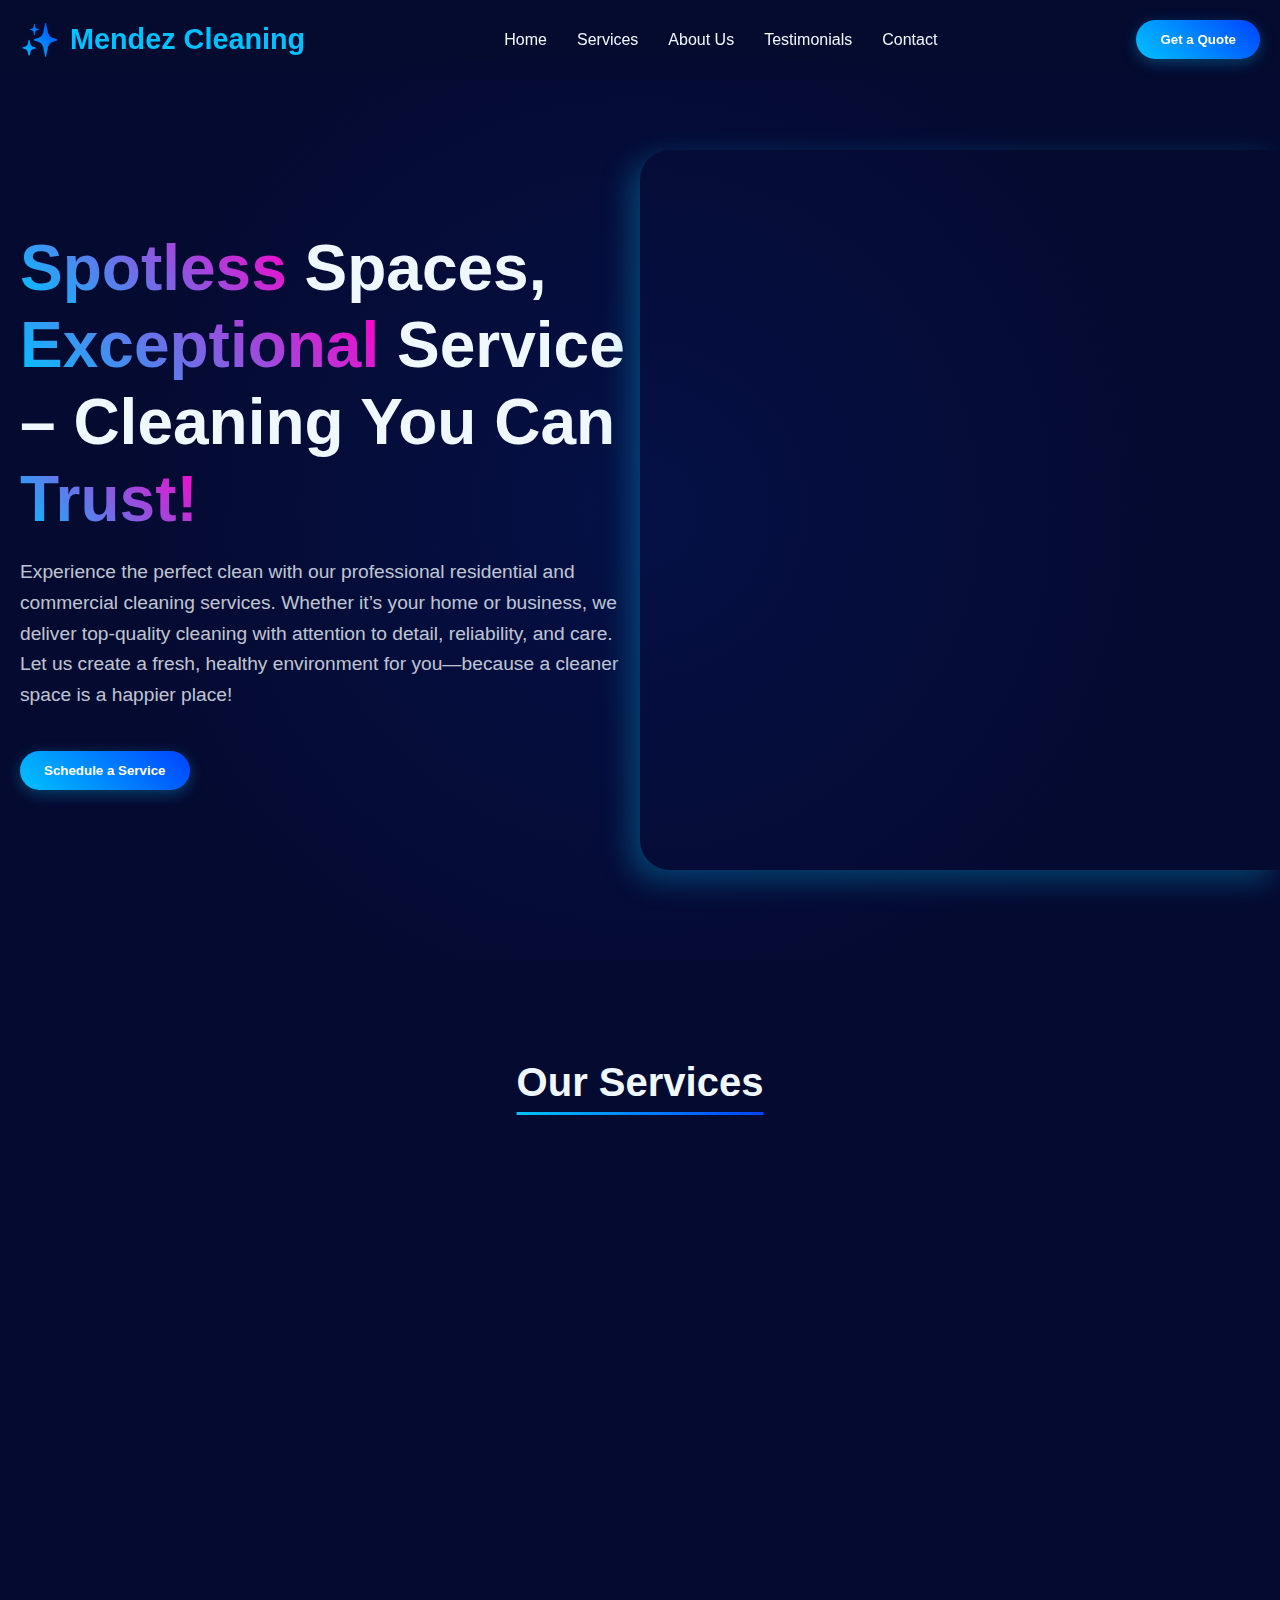
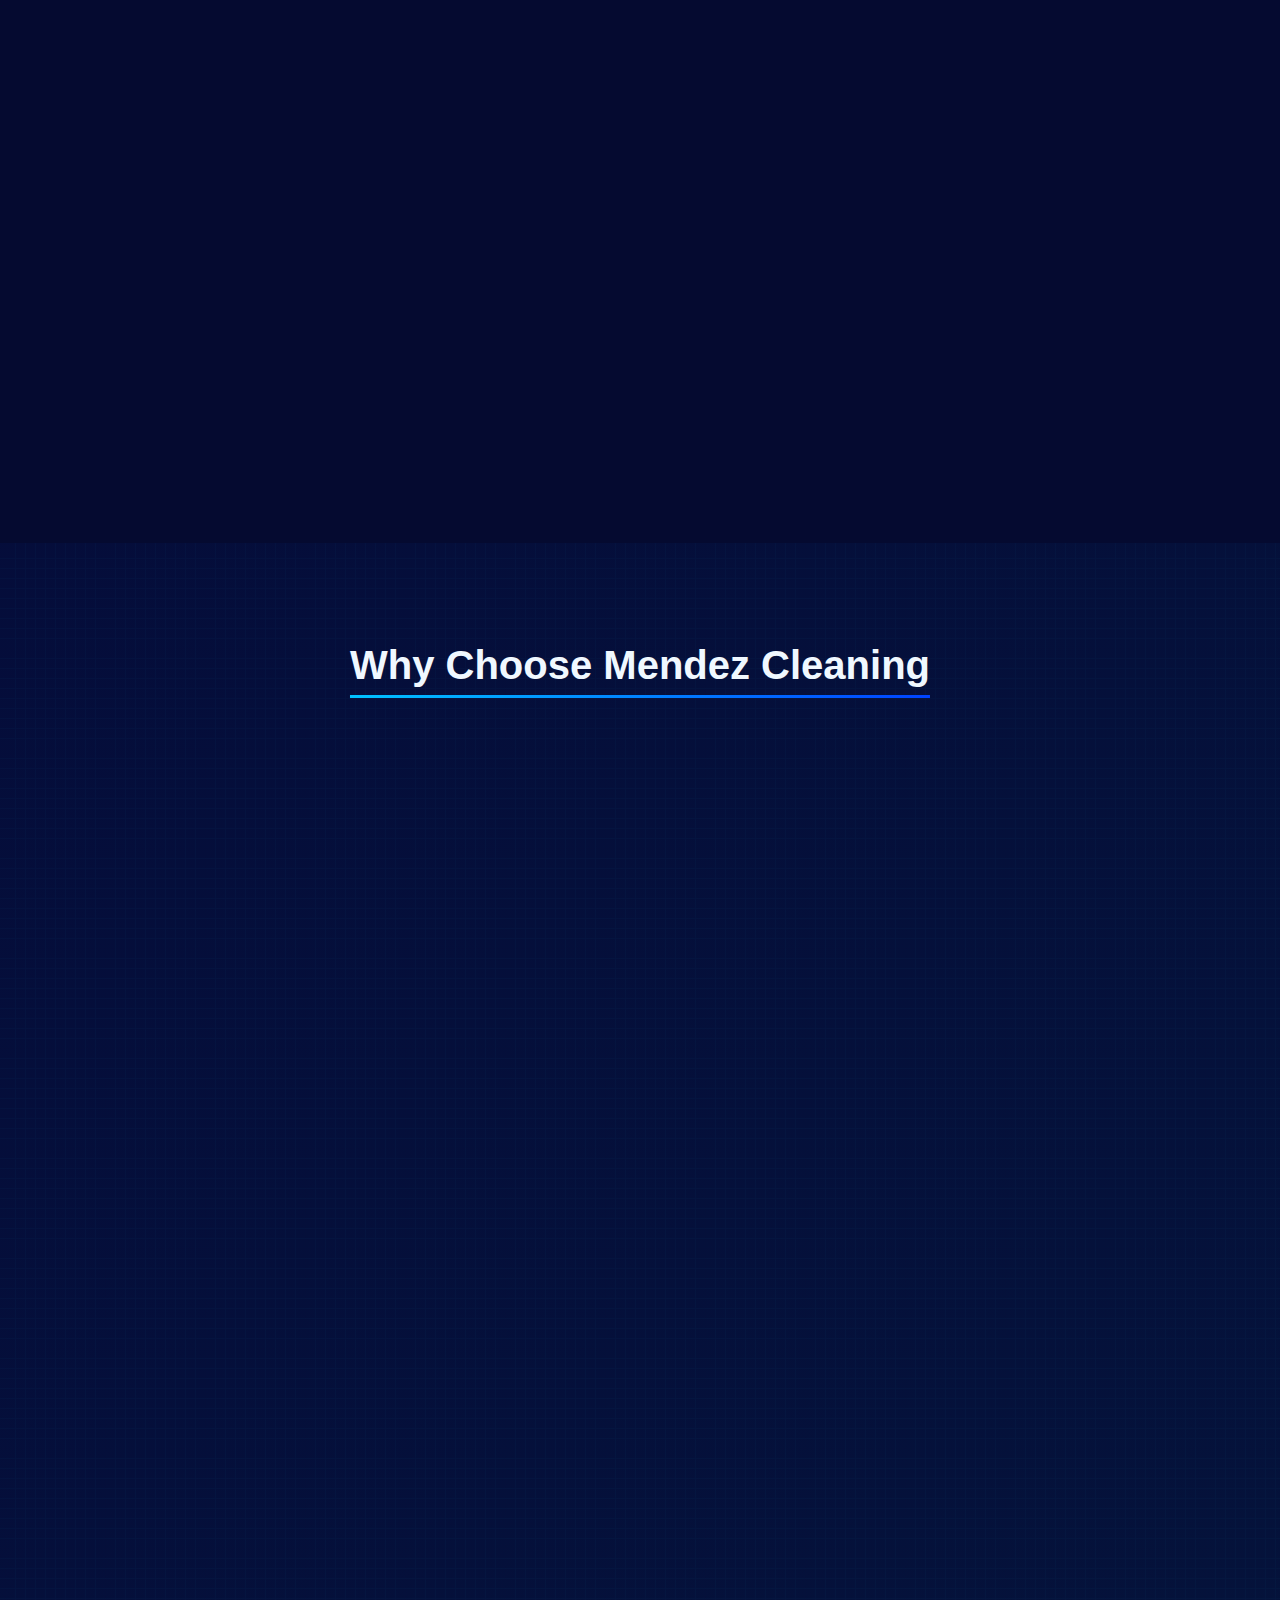
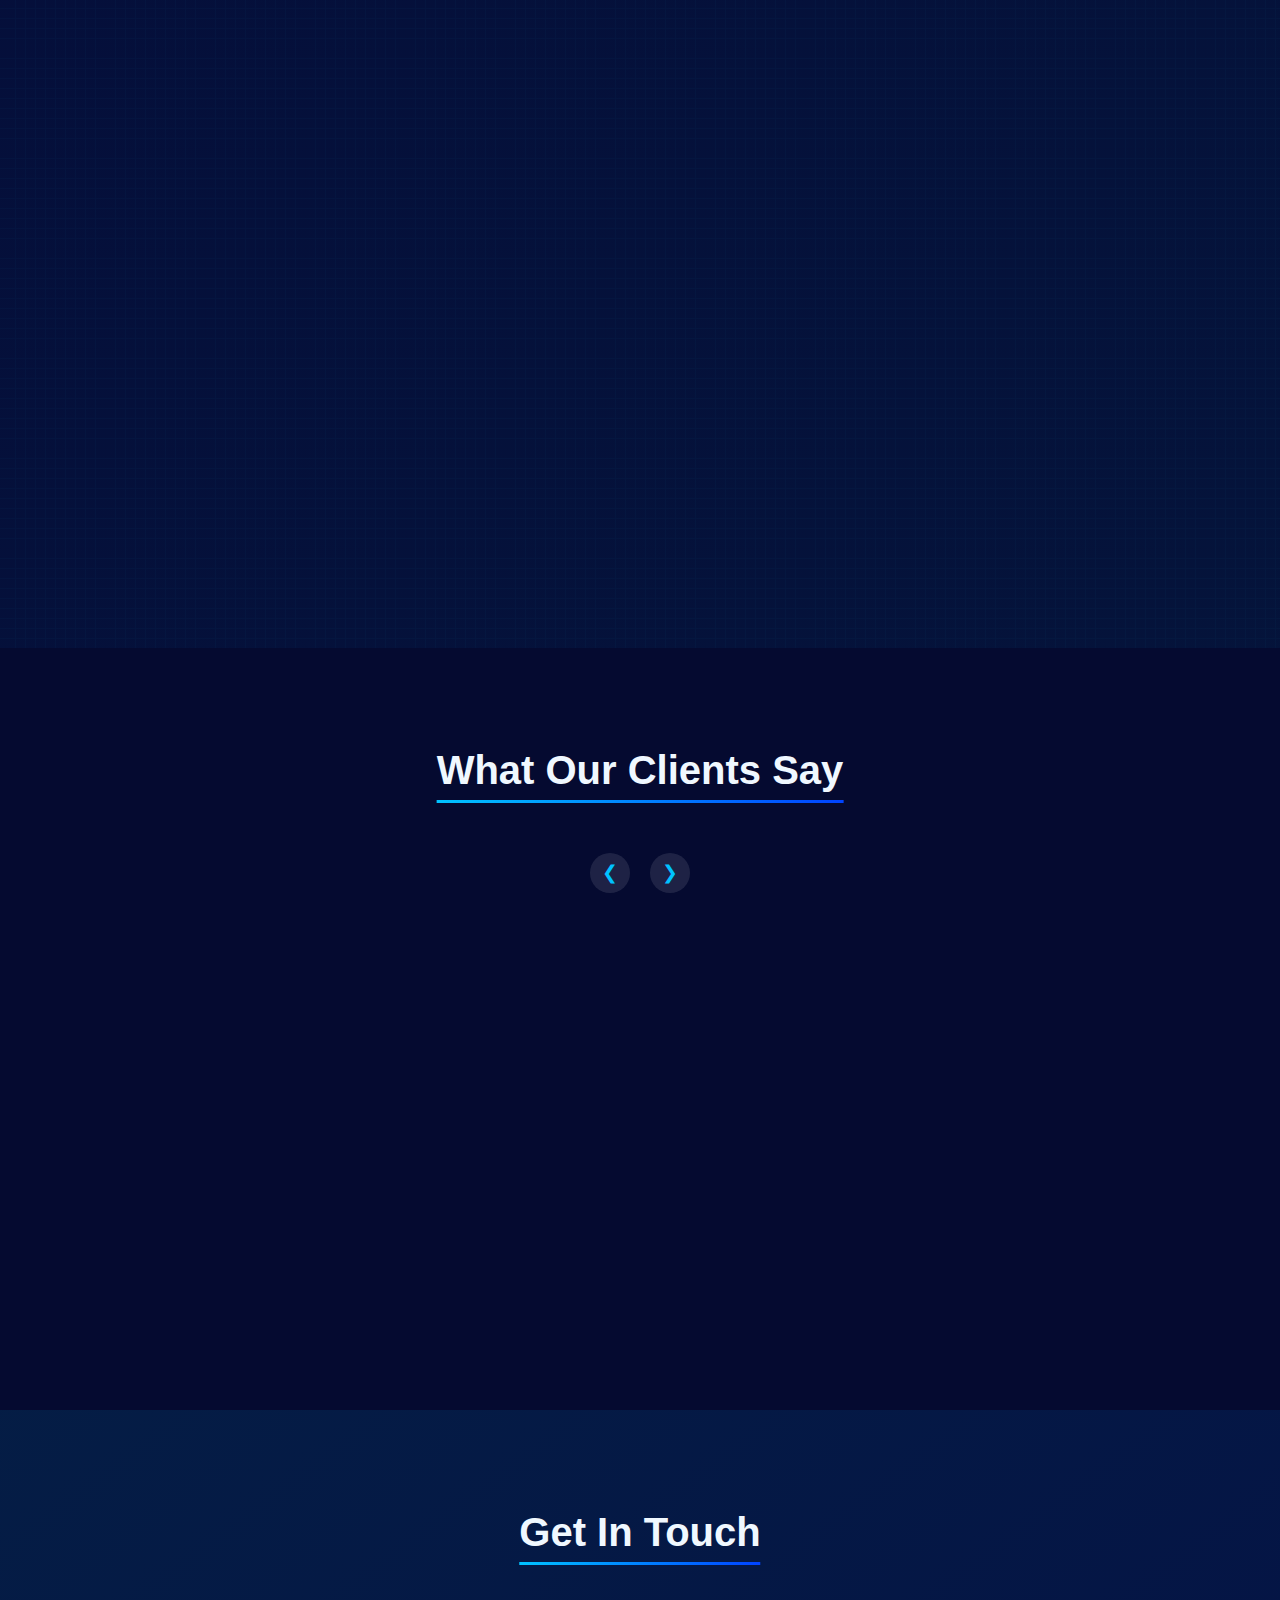
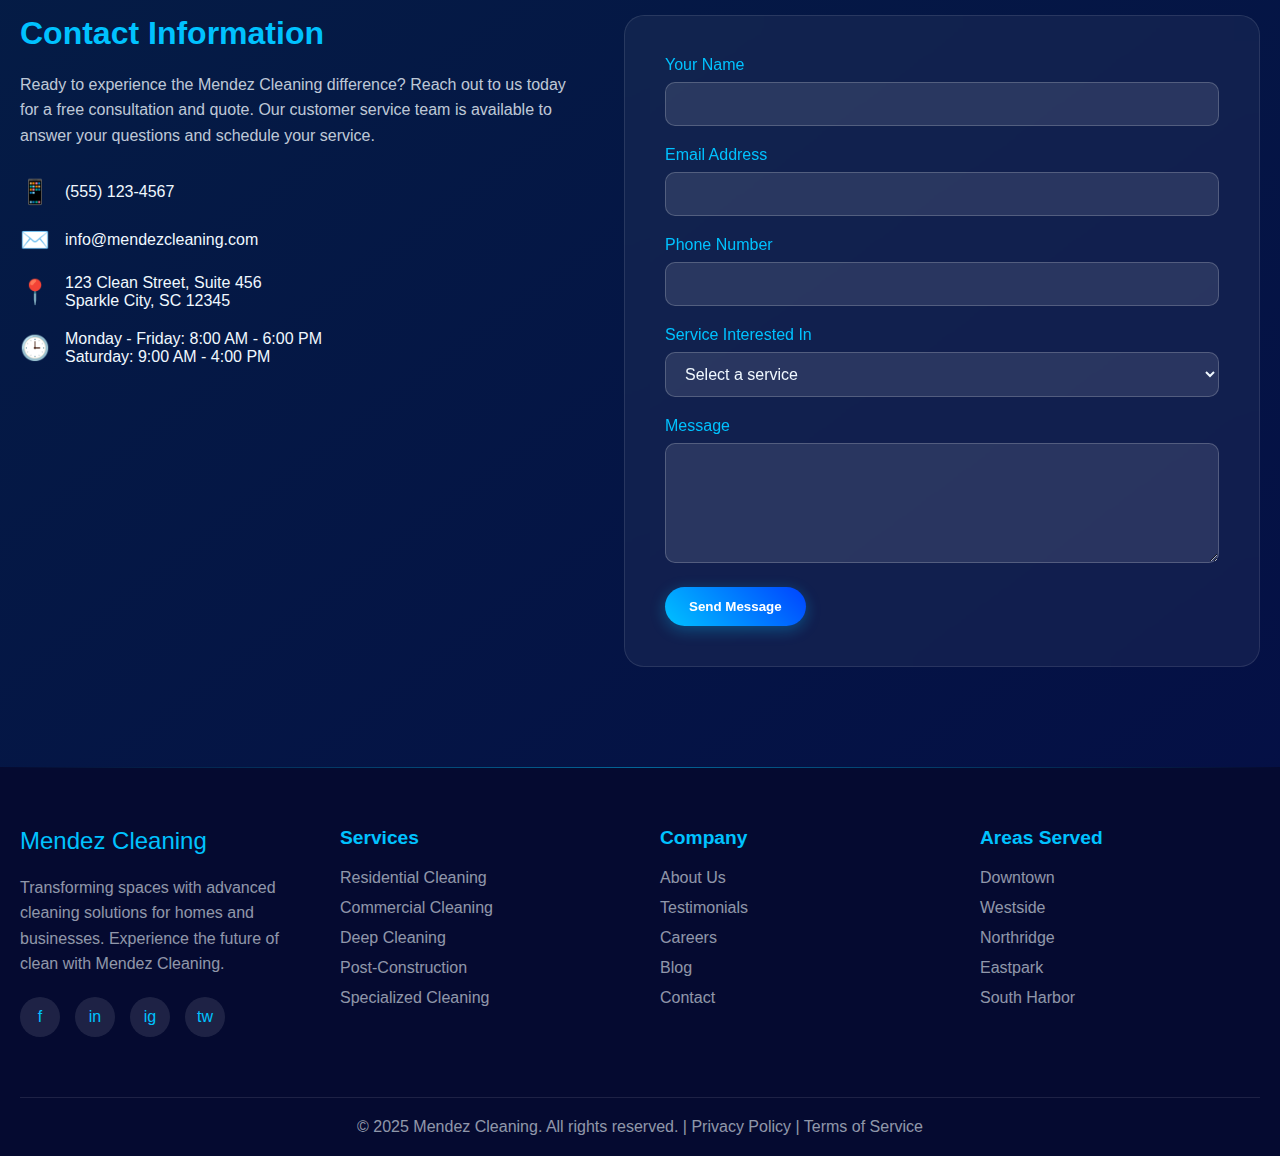
==== index.html @ c7fcfded "initial commit" ====
<!DOCTYPE html>
<html lang="en">
<head>
    <meta charset="UTF-8">
    <meta name="viewport" content="width=device-width, initial-scale=1.0">
    <title>Mendez Cleaning - Future of Clean Spaces</title>
    <link rel="stylesheet" href="styles.css">
</head>
<body>
    <!-- Navbar -->
    <nav>
        <div class="container navbar">
            <div class="logo">
                <div class="logo-icon">✨</div>
                Mendez Cleaning
            </div>
            <div class="nav-links">
                <a href="#home">Home</a>
                <a href="#services">Services</a>
                <a href="#about">About Us</a>
                <a href="#testimonials">Testimonials</a>
                <a href="#contact">Contact</a>
            </div>
            <button class="cta-button">Get a Quote</button>
            <div class="mobile-menu-button">
                <span></span>
                <span></span>
                <span></span>
            </div>
        </div>
    </nav>
    
    <!-- Mobile Menu -->
    <div class="mobile-menu">
        <div class="mobile-menu-links">
            <a href="#home">Home</a>
            <a href="#services">Services</a>
            <a href="#about">About Us</a>
            <a href="#testimonials">Testimonials</a>
            <a href="#contact">Contact</a>
            <button class="cta-button">Get a Quote</button>
        </div>
    </div>
    
    <!-- Hero Section -->
    <section class="hero" id="home">
        <div class="container">
            <div class="hero-content">
                <h1 class="hero-title"><span>Spotless</span> Spaces, <span>Exceptional</span> Service – Cleaning You Can <span>Trust!</span></h1>
                <p class="hero-description">Experience the perfect clean with our professional residential and commercial cleaning services. Whether it’s your home or business, we deliver top-quality cleaning with attention to detail, reliability, and care. Let us create a fresh, healthy environment for you—because a cleaner space is a happier place!</p>
                <button class="cta-button pulse">Schedule a Service</button>
            </div>
        </div>
        <div class="hero-image"></div>
    </section>
    
    <!-- Services Section -->
    <section class="services" id="services">
        <div class="container">
            <h2 class="section-title">Our Services</h2>
            <div class="services-grid">
                <!-- Residential Services -->
                <div class="service-card" data-service="residential">
                    <div class="service-icon">🏠</div>
                    <h3 class="service-title">Residential Cleaning</h3>
                    <p class="service-description">Transform your living space with our comprehensive home cleaning services, tailored to your unique needs.</p>
                    <ul class="service-list">
                        <li>Weekly Maintenance</li>
                        <li>Bi-weekly Cleaning</li>
                        <li>Monthly Deep Clean</li>
                        <li>Move-in/Move-out Services</li>
                    </ul>
                    <button class="service-details-btn">Learn More</button>
                </div>
                
                <!-- Commercial Services -->
                <div class="service-card" data-service="commercial">
                    <div class="service-icon">🏢</div>
                    <h3 class="service-title">Commercial Cleaning</h3>
                    <p class="service-description">Keep your business space pristine and professional with our specialized commercial cleaning solutions.</p>
                    <ul class="service-list">
                        <li>Office Spaces</li>
                        <li>Retail Locations</li>
                        <li>Medical Facilities</li>
                        <li>Educational Institutions</li>
                    </ul>
                    <button class="service-details-btn">Learn More</button>
                </div>
                
                <!-- Deep Cleaning -->
                <div class="service-card" data-service="deep">
                    <div class="service-icon">🔍</div>
                    <h3 class="service-title">Deep Cleaning</h3>
                    <p class="service-description">Our intensive deep cleaning service tackles built-up dirt and grime in hard-to-reach places.</p>
                    <ul class="service-list">
                        <li>Baseboards & Crown Moldings</li>
                        <li>Behind & Under Appliances</li>
                        <li>Window Tracks & Blinds</li>
                        <li>Ceiling Fans & Light Fixtures</li>
                    </ul>
                    <button class="service-details-btn">Learn More</button>
                </div>
                
                <!-- Post-Construction -->
                <div class="service-card" data-service="construction">
                    <div class="service-icon">🏗️</div>
                    <h3 class="service-title">Post-Construction Cleanup</h3>
                    <p class="service-description">Complete cleaning after renovation or construction projects, removing dust, debris, and construction residues.</p>
                    <ul class="service-list">
                        <li>Dust Removal</li>
                        <li>Surface Cleaning</li>
                        <li>Window & Glass Cleaning</li>
                        <li>Floor Treatment</li>
                    </ul>
                    <button class="service-details-btn">Learn More</button>
                </div>
                
                <!-- Specialized Cleaning -->
                <div class="service-card" data-service="specialized">
                    <div class="service-icon">⚡</div>
                    <h3 class="service-title">Specialized Cleaning</h3>
                    <p class="service-description">Targeted cleaning solutions for specific areas or items requiring special attention.</p>
                    <ul class="service-list">
                        <li>Carpet & Upholstery</li>
                        <li>Tile & Grout Restoration</li>
                        <li>Hardwood Floor Polishing</li>
                        <li>Chandelier & Crystal Cleaning</li>
                    </ul>
                    <button class="service-details-btn">Learn More</button>
                </div>
                
                <!-- Eco-Friendly Options -->
                <div class="service-card" data-service="eco">
                    <div class="service-icon">🌱</div>
                    <h3 class="service-title">Eco-Friendly Cleaning</h3>
                    <p class="service-description">Environmentally conscious cleaning using sustainable products and methods.</p>
                    <ul class="service-list">
                        <li>Non-Toxic Solutions</li>
                        <li>Sustainable Practices</li>
                        <li>Reduced Water Usage</li>
                        <li>Minimal Environmental Impact</li>
                    </ul>
                    <button class="service-details-btn">Learn More</button>
                </div>
            </div>
        </div>
    </section>
    
    <!-- Service Modal -->
    <div class="service-modal">
        <div class="modal-content">
            <span class="close-modal">&times;</span>
            <div class="modal-body">
                <!-- Content will be dynamically inserted here -->
            </div>
            <button class="modal-cta">Request This Service</button>
        </div>
    </div>
    
    <!-- Featured Section -->
    <section class="featured" id="about">
        <div class="container">
            <h2 class="section-title">Why Choose Mendez Cleaning</h2>
            <div class="featured-content">
                <!-- Advanced Technology -->
                <div class="featured-item">
                    <div class="featured-image"></div>
                    <div class="featured-text">
                        <h3 class="featured-title">Advanced Cleaning Technology</h3>
                        <p class="featured-description">At Mendez Cleaning, we leverage cutting-edge technology and innovative methods to deliver superior results compared to traditional cleaning services.</p>
                        <ul class="featured-list">
                            <li class="featured-list-item">
                                <span class="featured-list-icon">✓</span>
                                HEPA filtration systems for allergen removal
                            </li>
                            <li class="featured-list-item">
                                <span class="featured-list-icon">✓</span>
                                UV-C sanitization technology
                            </li>
                            <li class="featured-list-item">
                                <span class="featured-list-icon">✓</span>
                                Advanced steam cleaning equipment
                            </li>
                            <li class="featured-list-item">
                                <span class="featured-list-icon">✓</span>
                                Smart scheduling and monitoring systems
                            </li>
                        </ul>
                    </div>
                </div>
                
                <!-- Eco-Friendly -->
                <div class="featured-item">
                    <div class="featured-image"></div>
                    <div class="featured-text">
                        <h3 class="featured-title">Eco-Conscious Approach</h3>
                        <p class="featured-description">We're committed to protecting both your spaces and the environment with sustainable cleaning practices and environmentally friendly products.</p>
                        <ul class="featured-list">
                            <li class="featured-list-item">
                                <span class="featured-list-icon">✓</span>
                                Biodegradable cleaning solutions
                            </li>
                            <li class="featured-list-item">
                                <span class="featured-list-icon">✓</span>
                                Microfiber technology to reduce waste
                            </li>
                            <li class="featured-list-item">
                                <span class="featured-list-icon">✓</span>
                                Water-saving techniques
                            </li>
                            <li class="featured-list-item">
                                <span class="featured-list-icon">✓</span>
                                Energy-efficient equipment
                            </li>
                        </ul>
                    </div>
                </div>
                
                <!-- Trained Professionals -->
                <div class="featured-item">
                    <div class="featured-image"></div>
                    <div class="featured-text">
                        <h3 class="featured-title">Expert Cleaning Professionals</h3>
                        <p class="featured-description">Our team consists of thoroughly vetted, trained, and certified cleaning specialists who take pride in delivering exceptional service.</p>
                        <ul class="featured-list">
                            <li class="featured-list-item">
                                <span class="featured-list-icon">✓</span>
                                Comprehensive background checks
                            </li>
                            <li class="featured-list-item">
                                <span class="featured-list-icon">✓</span>
                                Ongoing professional training
                            </li>
                            <li class="featured-list-item">
                                <span class="featured-list-icon">✓</span>
                                Industry certification
                            </li>
                            <li class="featured-list-item">
                                <span class="featured-list-icon">✓</span>
                                Quality assurance protocols
                            </li>
                        </ul>
                    </div>
                </div>
            </div>
        </div>
    </section>
    
    <!-- Testimonials -->
    <section class="testimonials" id="testimonials">
        <div class="container">
            <h2 class="section-title">What Our Clients Say</h2>
            <div class="testimonial-controls">
                <button class="testimonial-arrow testimonial-prev">&#10094;</button>
                <button class="testimonial-arrow testimonial-next">&#10095;</button>
            </div>
            <div class="testimonial-cards">
                <div class="testimonial-card">
                    <p class="testimonial-quote">"Mendez Cleaning has transformed our office space. Their attention to detail and professional approach have made a significant difference in our workplace environment. Highly recommended!"</p>
                    <div class="testimonial-author">
                        <div class="author-avatar"></div>
                        <div class="author-info">
                            <h4>Sarah Johnson</h4>
                            <p>Office Manager, TechSolutions Inc.</p>
                        </div>
                    </div>
                </div>
                
                <div class="testimonial-card">
                    <p class="testimonial-quote">"After trying several cleaning services, we finally found Mendez Cleaning. Their deep cleaning service is unmatched, and their eco-friendly approach aligns perfectly with our values."</p>
                    <div class="testimonial-author">
                        <div class="author-avatar"></div>
                        <div class="author-info">
                            <h4>Michael Chen</h4>
                            <p>Homeowner</p>
                        </div>
                    </div>
                </div>
                
                <div class="testimonial-card">
                    <p class="testimonial-quote">"The post-construction cleanup by Mendez Cleaning was exceptional. They transformed a dusty, debris-filled space into a pristine environment ready for our grand opening."</p>
                    <div class="testimonial-author">
                        <div class="author-avatar"></div>
                        <div class="author-info">
                            <h4>Jessica Rodriguez</h4>
                            <p>Restaurant Owner</p>
                        </div>
                    </div>
                </div>
                
                <div class="testimonial-card">
                    <p class="testimonial-quote">"We've been using Mendez Cleaning's weekly service for our medical facility for over a year. Their consistency, reliability, and strict adherence to sanitization protocols have been impressive."</p>
                    <div class="testimonial-author">
                        <div class="author-avatar"></div>
                        <div class="author-info">
                            <h4>Dr. James Wilson</h4>
                            <p>Medical Director, HealthFirst Clinic</p>
                        </div>
                    </div>
                </div>
            </div>
        </div>
    </section>
    
    <!-- Contact Section -->
    <section class="contact" id="contact">
        <div class="container">
            <h2 class="section-title">Get In Touch</h2>
            <div class="contact-container">
                <div class="contact-info">
                    <h3 class="contact-heading">Contact Information</h3>
                    <p class="contact-text">Ready to experience the Mendez Cleaning difference? Reach out to us today for a free consultation and quote. Our customer service team is available to answer your questions and schedule your service.</p>
                    <div class="contact-items">
                        <div class="contact-item">
                            <span class="contact-icon">📱</span>
                            <p>(555) 123-4567</p>
                        </div>
                        <div class="contact-item">
                            <span class="contact-icon">✉️</span>
                            <p>info@mendezcleaning.com</p>
                        </div>
                        <div class="contact-item">
                            <span class="contact-icon">📍</span>
                            <p>123 Clean Street, Suite 456<br>Sparkle City, SC 12345</p>
                        </div>
                        <div class="contact-item">
                            <span class="contact-icon">🕒</span>
                            <p>Monday - Friday: 8:00 AM - 6:00 PM<br>Saturday: 9:00 AM - 4:00 PM</p>
                        </div>
                    </div>
                </div>
                
                <div class="contact-form">
                    <form id="contact-form">
                        <div class="form-group">
                            <label class="form-label" for="name">Your Name</label>
                            <input class="form-input" type="text" id="name" name="name" required>
                        </div>
                        <div class="form-group">
                            <label class="form-label" for="email">Email Address</label>
                            <input class="form-input" type="email" id="email" name="email" required>
                        </div>
                        <div class="form-group">
                            <label class="form-label" for="phone">Phone Number</label>
                            <input class="form-input" type="tel" id="phone" name="phone">
                        </div>
                        <div class="form-group">
                            <label class="form-label" for="service">Service Interested In</label>
                            <select class="form-input" id="service" name="service">
                                <option value="">Select a service</option>
                                <option value="residential">Residential Cleaning</option>
                                <option value="commercial">Commercial Cleaning</option>
                                <option value="deep">Deep Cleaning</option>
                                <option value="construction">Post-Construction Cleanup</option>
                                <option value="specialized">Specialized Cleaning</option>
                                <option value="eco">Eco-Friendly Cleaning</option>
                            </select>
                        </div>
                        <div class="form-group">
                            <label class="form-label" for="message">Message</label>
                            <textarea class="form-textarea" id="message" name="message" rows="5"></textarea>
                        </div>
                        <button type="submit" class="cta-button">Send Message</button>
                    </form>
                </div>
            </div>
        </div>
    </section>
    
    <!-- Footer -->
    <footer>
        <div class="container">
            <div class="footer-container">
                <div>
                    <a href="#" class="footer-logo">Mendez Cleaning</a>
                    <p class="footer-about">Transforming spaces with advanced cleaning solutions for homes and businesses. Experience the future of clean with Mendez Cleaning.</p>
                    <div class="footer-social">
                        <a href="#" class="social-icon">
                            <span>f</span>
                        </a>
                        <a href="#" class="social-icon">
                            <span>in</span>
                        </a>
                        <a href="#" class="social-icon">
                            <span>ig</span>
                        </a>
                        <a href="#" class="social-icon">
                            <span>tw</span>
                        </a>
                    </div>
                </div>
                
                <div>
                    <h3 class="footer-heading">Services</h3>
                    <ul class="footer-links">
                        <li class="footer-link"><a href="#services">Residential Cleaning</a></li>
                        <li class="footer-link"><a href="#services">Commercial Cleaning</a></li>
                        <li class="footer-link"><a href="#services">Deep Cleaning</a></li>
                        <li class="footer-link"><a href="#services">Post-Construction</a></li>
                        <li class="footer-link"><a href="#services">Specialized Cleaning</a></li>
                    </ul>
                </div>
                
                <div>
                    <h3 class="footer-heading">Company</h3>
                    <ul class="footer-links">
                        <li class="footer-link"><a href="#about">About Us</a></li>
                        <li class="footer-link"><a href="#testimonials">Testimonials</a></li>
                        <li class="footer-link"><a href="#">Careers</a></li>
                        <li class="footer-link"><a href="#">Blog</a></li>
                        <li class="footer-link"><a href="#contact">Contact</a></li>
                    </ul>
                </div>
                
                <div>
                    <h3 class="footer-heading">Areas Served</h3>
                    <ul class="footer-links">
                        <li class="footer-link"><a href="#">Downtown</a></li>
                        <li class="footer-link"><a href="#">Westside</a></li>
                        <li class="footer-link"><a href="#">Northridge</a></li>
                        <li class="footer-link"><a href="#">Eastpark</a></li>
                        <li class="footer-link"><a href="#">South Harbor</a></li>
                    </ul>
                </div>
            </div>
            
            <div class="footer-bottom">
                <p>&copy; 2025 Mendez Cleaning. All rights reserved. | <a href="#">Privacy Policy</a> | <a href="#">Terms of Service</a></p>
            </div>
        </div>
    </footer>
    
    <script src="script.js"></script>
</body>
</html>
---- styles.css ----
:root {
    --primary: #00c2ff;
    --secondary: #0043ff;
    --dark: #050a30;
    --light: #f0f8ff;
    --accent: #ff00c8;
    --text: rgba(240, 248, 255, 0.8);
    --text-light: rgba(240, 248, 255, 0.6);
    --text-dark: rgba(240, 248, 255, 0.9);
    --shadow: rgba(0, 194, 255, 0.3);
    --glass: rgba(255, 255, 255, 0.05);
    --border: rgba(255, 255, 255, 0.1);
    --transition: all 0.3s ease;
}

* {
    margin: 0;
    padding: 0;
    box-sizing: border-box;
    font-family: 'Segoe UI', Tahoma, Geneva, Verdana, sans-serif;
}

body {
    background-color: var(--dark);
    color: var(--light);
    overflow-x: hidden;
}

.container {
    max-width: 1400px;
    margin: 0 auto;
    padding: 0 20px;
}

/* Navbar */
nav {
    background-color: rgba(5, 10, 48, 0.8);
    backdrop-filter: blur(10px);
    -webkit-backdrop-filter: blur(10px);
    position: fixed;
    width: 100%;
    top: 0;
    z-index: 1000;
    padding: 20px 0;
    transition: var(--transition);
}

nav.scrolled {
    padding: 15px 0;
    background-color: rgba(5, 10, 48, 0.95);
    box-shadow: 0 5px 15px rgba(0, 0, 0, 0.2);
}

.navbar {
    display: flex;
    justify-content: space-between;
    align-items: center;
}

.logo {
    display: flex;
    align-items: center;
    gap: 10px;
    font-size: 1.8rem;
    font-weight: 700;
    color: var(--primary);
}

.logo-icon {
    font-size: 2rem;
    background: linear-gradient(45deg, var(--primary), var(--secondary));
    -webkit-background-clip: text;
    background-clip: text;
    color: transparent;
}

.nav-links {
    display: flex;
    gap: 30px;
}

.nav-links a {
    color: var(--light);
    text-decoration: none;
    font-weight: 500;
    position: relative;
    transition: color 0.3s;
}

.nav-links a::after {
    content: '';
    position: absolute;
    bottom: -5px;
    left: 0;
    width: 0;
    height: 2px;
    background: linear-gradient(90deg, var(--primary), var(--secondary));
    transition: width 0.3s;
}

.nav-links a:hover {
    color: var(--primary);
}

.nav-links a:hover::after {
    width: 100%;
}

.cta-button {
    background: linear-gradient(45deg, var(--primary), var(--secondary));
    color: white;
    border: none;
    padding: 12px 24px;
    border-radius: 30px;
    font-weight: 600;
    cursor: pointer;
    transition: transform 0.3s, box-shadow 0.3s;
    box-shadow: 0 4px 15px rgba(0, 194, 255, 0.3);
}

.cta-button:hover {
    transform: translateY(-2px);
    box-shadow: 0 8px 20px rgba(0, 194, 255, 0.5);
}

.mobile-menu-button {
    display: none;
    flex-direction: column;
    justify-content: space-between;
    width: 30px;
    height: 21px;
    cursor: pointer;
    z-index: 1001;
}

.mobile-menu-button span {
    display: block;
    width: 100%;
    height: 3px;
    background-color: var(--primary);
    border-radius: 3px;
    transition: var(--transition);
}

.mobile-menu-button.active span:nth-child(1) {
    transform: translateY(9px) rotate(45deg);
}

.mobile-menu-button.active span:nth-child(2) {
    opacity: 0;
}

.mobile-menu-button.active span:nth-child(3) {
    transform: translateY(-9px) rotate(-45deg);
}

.mobile-menu {
    position: fixed;
    top: 0;
    left: 0;
    width: 100%;
    height: 100vh;
    background-color: rgba(5, 10, 48, 0.97);
    z-index: 999;
    display: flex;
    justify-content: center;
    align-items: center;
    opacity: 0;
    visibility: hidden;
    transition: var(--transition);
}

.mobile-menu.active {
    opacity: 1;
    visibility: visible;
}

.mobile-menu-links {
    display: flex;
    flex-direction: column;
    align-items: center;
    gap: 20px;
}

.mobile-menu-links a {
    color: var(--light);
    text-decoration: none;
    font-size: 1.5rem;
    font-weight: 500;
    transition: color 0.3s;
}

.mobile-menu-links a:hover {
    color: var(--primary);
}

.mobile-menu-links .cta-button {
    margin-top: 20px;
}

/* Hero Section */
.hero {
    height: 100vh;
    display: flex;
    align-items: center;
    position: relative;
    overflow: hidden;
    margin-top: 60px;
}

.hero::before {
    content: "";
    position: absolute;
    top: 0;
    left: 0;
    width: 100%;
    height: 100%;
    background: radial-gradient(circle at center, rgba(0, 67, 255, 0.1) 0%, rgba(5, 10, 48, 0.9) 70%);
    z-index: -1;
}

.hero-content {
    width: 50%;
    z-index: 1;
}

.hero-title {
    font-size: 4rem;
    margin-bottom: 20px;
    line-height: 1.2;
}

.hero-title span {
    background: linear-gradient(45deg, var(--primary), var(--accent));
    -webkit-background-clip: text;
    background-clip: text;
    color: transparent;
}

.hero-description {
    font-size: 1.2rem;
    margin-bottom: 40px;
    line-height: 1.6;
    color: var(--text);
}

.hero-image {
    position: absolute;
    right: 0;
    top: 50%;
    transform: translateY(-50%);
    width: 50%;
    height: 80%;
    background: url('/api/placeholder/600/400') no-repeat center;
    background-size: cover;
    border-radius: 30px 0 0 30px;
    box-shadow: -10px 10px 30px var(--shadow);
}

/* Services Section */
.services {
    padding: 100px 0;
    position: relative;
}

.section-title {
    text-align: center;
    font-size: 2.5rem;
    margin-bottom: 60px;
    position: relative;
    display: inline-block;
    left: 50%;
    transform: translateX(-50%);
}

.section-title::after {
    content: '';
    position: absolute;
    bottom: -10px;
    left: 0;
    width: 100%;
    height: 3px;
    background: linear-gradient(90deg, var(--primary), var(--secondary));
}

.services-grid {
    display: grid;
    grid-template-columns: repeat(auto-fit, minmax(300px, 1fr));
    gap: 30px;
}

.service-card {
    background: var(--glass);
    border-radius: 20px;
    padding: 30px;
    transition: transform 0.3s, box-shadow 0.3s, border-color 0.3s;
    backdrop-filter: blur(10px);
    -webkit-backdrop-filter: blur(10px);
    border: 1px solid var(--border);
    cursor: pointer;
}

.service-card:hover {
    transform: translateY(-10px);
    box-shadow: 0 10px 30px var(--shadow);
    border-color: rgba(0, 194, 255, 0.3);
}

.service-icon {
    font-size: 3rem;
    margin-bottom: 20px;
    background: linear-gradient(45deg, var(--primary), var(--secondary));
    -webkit-background-clip: text;
    background-clip: text;
    color: transparent;
}

.service-title {
    font-size: 1.5rem;
    margin-bottom: 15px;
    color: var(--primary);
}

.service-description {
    color: var(--text);
    line-height: 1.6;
    margin-bottom: 15px;
}

.service-list {
    margin-top: 15px;
    color: var(--text);
    padding-left: 20px;
    margin-bottom: 20px;
}

.service-list li {
    margin-bottom: 8px;
}

.service-details-btn {
    background: transparent;
    color: var(--primary);
    border: 1px solid var(--primary);
    padding: 8px 16px;
    border-radius: 20px;
    font-size: 0.9rem;
    cursor: pointer;
    transition: var(--transition);
}

.service-details-btn:hover {
    background: rgba(0, 194, 255, 0.1);
}

/* Service Modal */
.service-modal {
    position: fixed;
    top: 0;
    left: 0;
    width: 100%;
    height: 100%;
    background-color: rgba(0, 0, 0, 0.7);
    display: flex;
    justify-content: center;
    align-items: center;
    z-index: 1100;
    opacity: 0;
    visibility: hidden;
    transition: var(--transition);
}

.service-modal.active {
    opacity: 1;
    visibility: visible;
}

.modal-content {
    background: var(--dark);
    width: 90%;
    max-width: 800px;
    max-height: 90vh;
    overflow-y: auto;
    border-radius: 20px;
    padding: 40px;
    position: relative;
    border: 1px solid var(--border);
    box-shadow: 0 20px 50px rgba(0, 0, 0, 0.3);
}

.close-modal {
    position: absolute;
    top: 20px;
    right: 20px;
    font-size: 28px;
    color: var(--primary);
    cursor: pointer;
    transition: var(--transition);
}

.close-modal:hover {
    color: var(--accent);
    transform: rotate(90deg);
}

.modal-body {
    margin-bottom: 30px;
}

.modal-body h2 {
    color: var(--primary);
    margin-bottom: 20px;
    font-size: 2rem;
}

.modal-body p {
    color: var(--text);
    line-height: 1.6;
    margin-bottom: 20px;
}

.modal-body ul {
    list-style-type: disc;
    padding-left: 20px;
    margin-bottom: 20px;
    color: var(--text);
}

.modal-body li {
    margin-bottom: 10px;
}

.modal-cta {
    display: block;
    width: 100%;
    padding: 15px;
    background: linear-gradient(45deg, var(--primary), var(--secondary));
    color: white;
    border: none;
    border-radius: 10px;
    font-weight: 600;
    cursor: pointer;
    transition: var(--transition);
}

.modal-cta:hover {
    transform: translateY(-2px);
    box-shadow: 0 8px 20px rgba(0, 194, 255, 0.3);
}

/* Featured Section */
.featured {
    padding: 100px 0;
    background: linear-gradient(to bottom right, rgba(0, 67, 255, 0.05), rgba(0, 194, 255, 0.05));
    position: relative;
}

.featured::before {
    content: '';
    position: absolute;
    top: 0;
    left: 0;
    width: 100%;
    height: 100%;
    background: url("data:image/svg+xml,%3Csvg xmlns='http://www.w3.org/2000/svg' width='100' height='100' viewBox='0 0 100 100'%3E%3Cg fill-rule='evenodd'%3E%3Cg fill='%2300c2ff' fill-opacity='0.05'%3E%3Cpath opacity='0.5' d='M96 [base64] 0v-9h-9v9h9zm-10 0v-9h-9v9h9zm-10 0v-9h-9v9h9zm-10 0v-9h-9v9h9zm-10 0v-9h-9v9h9zm-10 0v-9h-9v9h9zm-10 0v-9h-9v9h9zm-10 0v-9h-9v9h9zm-9-10h9v-9h-9v9zm10 0h9v-9h-9v9zm10 0h9v-9h-9v9zm10 0h9v-9h-9v9zm10 0h9v-9h-9v9zm10 0h9v-9h-9v9zm10 0h9v-9h-9v9zm10 0h9v-9h-9v9zm9-10v-9h-9v9h9zm-10 0v-9h-9v9h9zm-10 0v-9h-9v9h9zm-10 0v-9h-9v9h9zm-10 0v-9h-9v9h9zm-10 0v-9h-9v9h9zm-10 0v-9h-9v9h9zm-10 0v-9h-9v9h9zm-9-10h9v-9h-9v9zm10 0h9v-9h-9v9zm10 0h9v-9h-9v9zm10 0h9v-9h-9v9zm10 0h9v-9h-9v9zm10 0h9v-9h-9v9zm10 0h9v-9h-9v9zm10 0h9v-9h-9v9zm9-10v-9h-9v9h9zm-10 0v-9h-9v9h9zm-10 0v-9h-9v9h9zm-10 0v-9h-9v9h9zm-10 0v-9h-9v9h9zm-10 0v-9h-9v9h9zm-10 0v-9h-9v9h9zm-10 0v-9h-9v9h9zm-9-10h9v-9h-9v9zm10 0h9v-9h-9v9zm10 0h9v-9h-9v9zm10 0h9v-9h-9v9zm10 0h9v-9h-9v9zm10 0h9v-9h-9v9zm10 0h9v-9h-9v9zm10 0h9v-9h-9v9zm9-10v-9h-9v9h9zm-10 0v-9h-9v9h9zm-10 0v-9h-9v9h9zm-10 0v-9h-9v9h9zm-10 0v-9h-9v9h9zm-10 0v-9h-9v9h9zm-10 0v-9h-9v9h9zm-10 0v-9h-9v9h9zm-9-10h9v-9h-9v9zm10 0h9v-9h-9v9zm10 0h9v-9h-9v9zm10 0h9v-9h-9v9zm10 0h9v-9h-9v9zm10 0h9v-9h-9v9zm10 0h9v-9h-9v9zm10 0h9v-9h-9v9z'/%3E%3C/g%3E%3C/g%3E%3C/svg%3E") repeat;
}

.featured-content {
    display: flex;
    flex-direction: column;
    gap: 100px;
}

.featured-item {
    display: flex;
    align-items: center;
    gap: 50px;
}

.featured-item:nth-child(even) {
    flex-direction: row-reverse;
}

.featured-image {
    flex: 1;
    height: 400px;
    background: url('/api/placeholder/500/400') no-repeat center;
    background-size: cover;
    border-radius: 20px;
    box-shadow: 0 10px 30px rgba(0, 0, 0, 0.3);
    position: relative;
    overflow: hidden;
}

.featured-image::after {
    content: '';
    position: absolute;
    top: 0;
    left: 0;
    width: 100%;
    height: 100%;
    background: linear-gradient(45deg, rgba(0, 194, 255, 0.2), rgba(0, 67, 255, 0.2));
}

.featured-text {
    flex: 1;
}

.featured-title {
    font-size: 2rem;
    margin-bottom: 20px;
    color: var(--primary);
}

.featured-description {
    color: var(--text);
    line-height: 1.8;
    margin-bottom: 30px;
}

.featured-list {
    list-style: none;
}

.featured-list-item {
    margin-bottom: 15px;
    display: flex;
    align-items: center;
    gap: 10px;
}

.featured-list-icon {
    color: var(--primary);
    font-size: 1.2rem;
}

/* Testimonials */
.testimonials {
    padding: 100px 0;
    position: relative;
}

.testimonial-controls {
    display: flex;
    justify-content: center;
    gap: 20px;
    margin-bottom: 30px;
}

.testimonial-arrow {
    width: 40px;
    height: 40px;
    border-radius: 50%;
    background: rgba(255, 255, 255, 0.1);
    border: none;
    color: var(--primary);
    font-size: 1.2rem;
    cursor: pointer;
    transition: var(--transition);
}

.testimonial-arrow:hover {
    background: var(--primary);
    color: var(--dark);
}

.testimonial-cards {
    display: flex;
    gap: 30px;
    overflow-x: auto;
    padding: 20px 0;
    scrollbar-width: none;
    scroll-behavior: smooth;
}

.testimonial-cards::-webkit-scrollbar {
    display: none;
}

.testimonial-card {
    background: var(--glass);
    border-radius: 20px;
    padding: 30px;
    min-width: 350px;
    backdrop-filter: blur(10px);
    -webkit-backdrop-filter: blur(10px);
    border: 1px solid var(--border);
    transition: transform 0.3s;
}

.testimonial-card:hover {
    transform: translateY(-10px);
}

.testimonial-quote {
    font-size: 1.2rem;
    color: var(--text);
    margin-bottom: 20px;
    line-height: 1.6;
}

.testimonial-author {
    display: flex;
    align-items: center;
    gap: 15px;
}

.author-avatar {
    width: 50px;
    height: 50px;
    border-radius: 50%;
    background: url('/api/placeholder/50/50') no-repeat center;
    background-size: cover;
}

.author-info h4 {
    color: var(--primary);
    margin-bottom: 5px;
}

.author-info p {
    color: var(--text-light);
    font-size: 0.9rem;
}

/* Contact Section */
.contact {
    padding: 100px 0;
    background: linear-gradient(to top left, rgba(0, 67, 255, 0.1), rgba(0, 194, 255, 0.1));
}

.contact-container {
    display: flex;
    gap: 50px;
}

.contact-info {
    flex: 1;
}

.contact-heading {
    font-size: 2rem;
    color: var(--primary);
    margin-bottom: 20px;
}

.contact-text {
    color: var(--text);
    line-height: 1.6;
    margin-bottom: 30px;
}

.contact-items {
    display: flex;
    flex-direction: column;
    gap: 20px;
}

.contact-item {
    display: flex;
    align-items: center;
    gap: 15px;
}

.contact-icon {
    font-size: 1.5rem;
    color: var(--primary);
}

.contact-form {
    flex: 1;
    background: var(--glass);
    border-radius: 20px;
    padding: 40px;
    backdrop-filter: blur(10px);
    -webkit-backdrop-filter: blur(10px);
    border: 1px solid var(--border);
}

.form-group {
    margin-bottom: 20px;
}

.form-label {
    display: block;
    margin-bottom: 8px;
    color: var(--primary);
}

.form-input,
.form-textarea {
    width: 100%;
    padding: 12px 15px;
    background: rgba(255, 255, 255, 0.1);
    border: 1px solid rgba(255, 255, 255, 0.2);
    border-radius: 10px;
    color: var(--light);
    font-size: 1rem;
    transition: border-color 0.3s;
}

.form-input:focus,
.form-textarea:focus {
    outline: none;
    border-color: var(--primary);
}

.form-textarea {
    resize: vertical;
    min-height: 120px;
}

/* Footer */
footer {
    background-color: var(--dark);
    padding: 60px 0 20px;
    position: relative;
}

footer::before {
    content: '';
    position: absolute;
    top: 0;
    left: 0;
    width: 100%;
    height: 1px;
    background: linear-gradient(90deg, rgba(0, 194, 255, 0), rgba(0, 194, 255, 0.5), rgba(0, 194, 255, 0));
}

.footer-container {
    display: grid;
    grid-template-columns: repeat(auto-fit, minmax(200px, 1fr));
    gap: 40px;
    margin-bottom: 60px;
}

.footer-logo {
    font-size: 1.5rem;
    color: var(--primary);
    margin-bottom: 20px;
    display: inline-block;
    text-decoration: none;
}

.footer-about {
    color: var(--text-light);
    line-height: 1.6;
    margin-bottom: 20px;
}

.footer-social {
    display: flex;
    gap: 15px;
}

.social-icon {
    width: 40px;
    height: 40px;
    border-radius: 50%;
    background: rgba(255, 255, 255, 0.1);
    display: flex;
    align-items: center;
    justify-content: center;
    color: var(--primary);
    transition: background-color 0.3s, transform 0.3s;
    text-decoration: none;
}

.social-icon:hover {
    background: var(--primary);
    color: var(--dark);
    transform: translateY(-5px);
}

.footer-heading {
    font-size: 1.2rem;
    color: var(--primary);
    margin-bottom: 20px;
}

.footer-links {
    list-style: none;
}

.footer-link {
    margin-bottom: 12px;
}

.footer-link a {
    color: var(--text-light);
    text-decoration: none;
    transition: color 0.3s;
}

.footer-link a:hover {
    color: var(--primary);
}

.footer-bottom {
    text-align: center;
    color: var(--text-light);
    padding-top: 20px;
    border-top: 1px solid rgba(255, 255, 255, 0.1);
}

.footer-bottom a {
    color: var(--text-light);
    text-decoration: none;
    transition: color 0.3s;
}

.footer-bottom a:hover {
    color: var(--primary);
}

/* Pulse Animation */
@keyframes pulse {
    0% {
        box-shadow: 0 0 0 0 rgba(0, 194, 255, 0.7);
    }
    70% {
        box-shadow: 0 0 0 15px rgba(0, 194, 255, 0);
    }
    100% {
        box-shadow: 0 0 0 0 rgba(0, 194, 255, 0);
    }
}

.pulse {
    animation: pulse 2s infinite;
}

/* Utility Classes */
.glass-effect {
    background: var(--glass);
    backdrop-filter: blur(10px);
    -webkit-backdrop-filter: blur(10px);
    border: 1px solid var(--border);
    border-radius: 20px;
}

.glow {
    text-shadow: 0 0 10px rgba(0, 194, 255, 0.5);
}

/* Media Queries */
@media (max-width: 1024px) {
    .hero-content {
        width: 60%;
    }
    
    .hero-image {
        width: 40%;
    }
    
    .featured-item {
        flex-direction: column !important;
        gap: 30px;
    }
    
    .featured-image {
        width: 100%;
    }
    
    .contact-container {
        flex-direction: column;
    }
}

@media (max-width: 768px) {
    .nav-links {
        display: none;
    }
    
    .cta-button:not(.mobile-menu .cta-button):not(.hero .cta-button):not(.contact-form .cta-button):not(.modal-cta) {
        display: none;
    }
    
    .mobile-menu-button {
        display: flex;
    }
    
    .hero-content {
        width: 100%;
        text-align: center;
    }
    
    .hero-image {
        display: none;
    }
    
    .hero-title {
        font-size: 3rem;
    }
    
    .footer-container {
        grid-template-columns: repeat(auto-fit, minmax(100%, 1fr));
    }
    
    .testimonial-card {
        min-width: 280px;
    }
}

@media (max-width: 480px) {
    .hero-title {
        font-size: 2.5rem;
    }
    
    .section-title {
        font-size: 2rem;
    }
    
    .testimonial-card {
        min-width: 100%;
    }
    
    .modal-content {
        padding: 25px;
    }
}
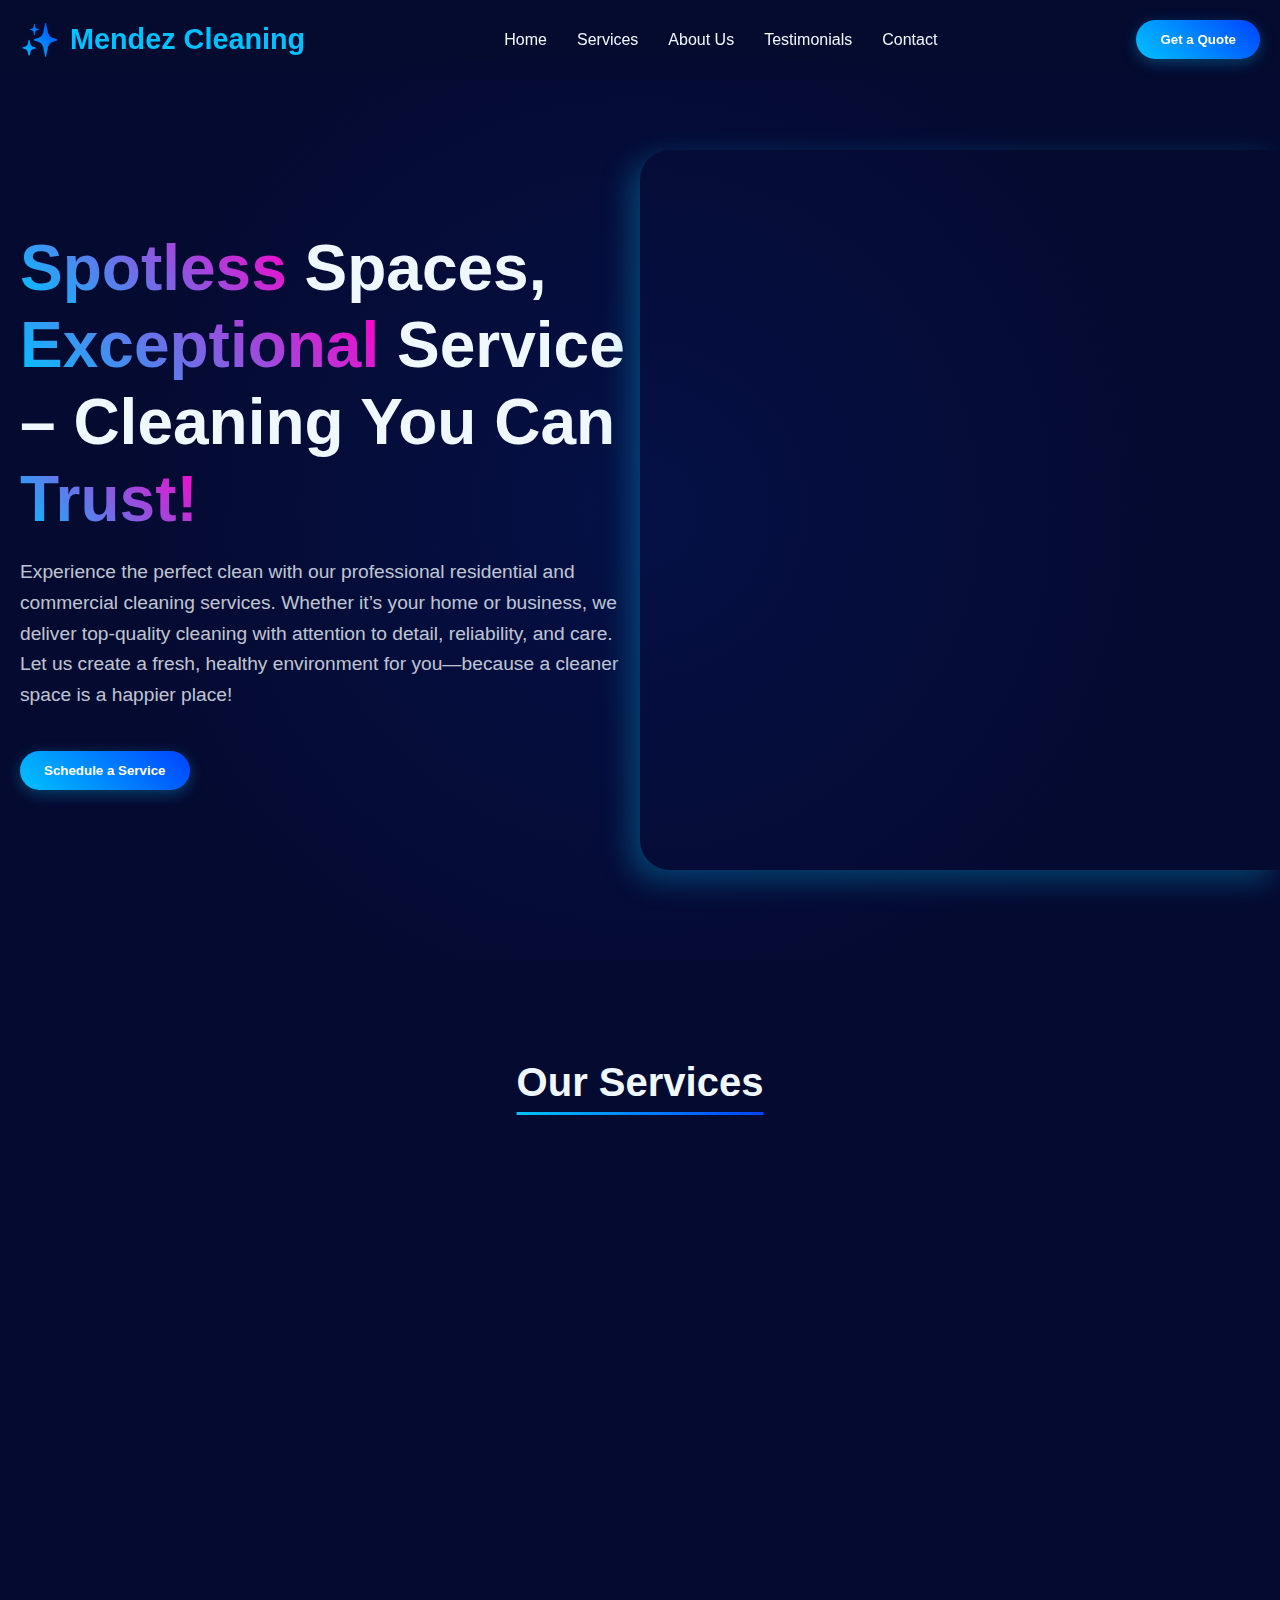
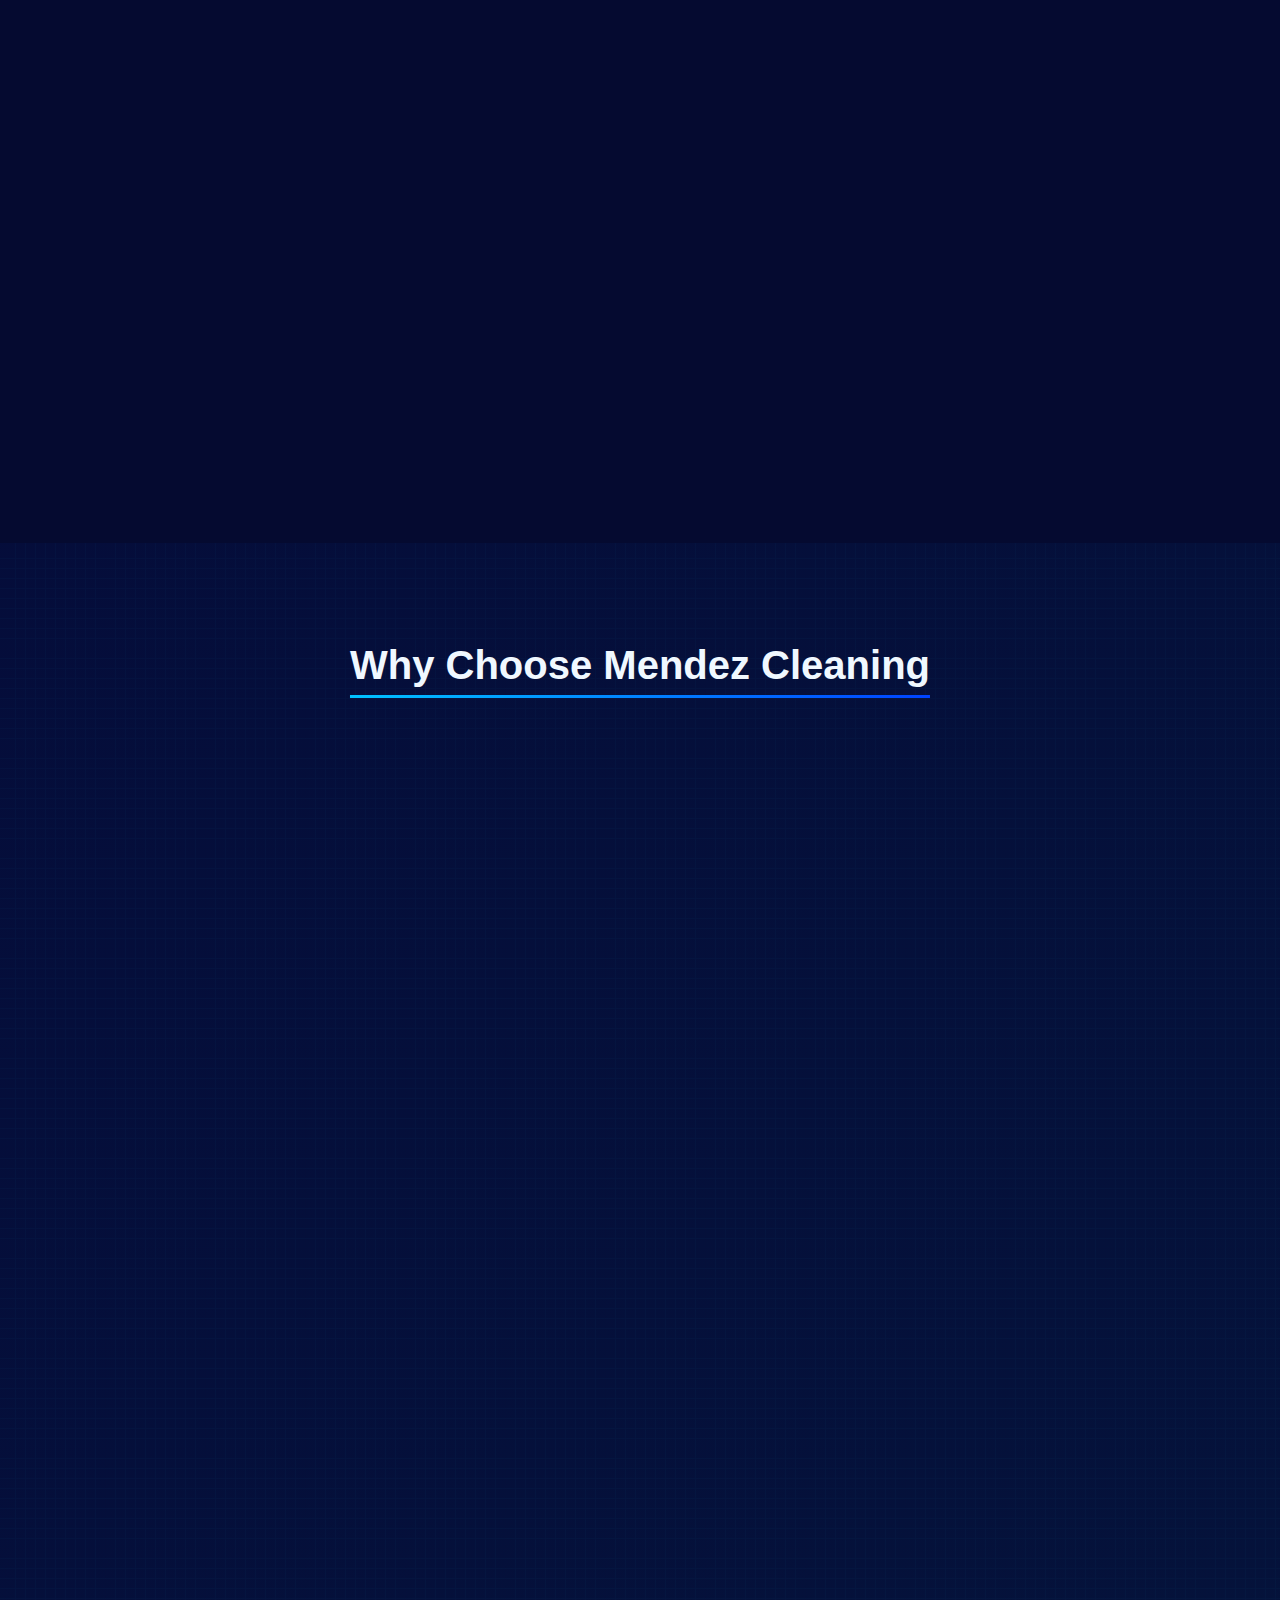
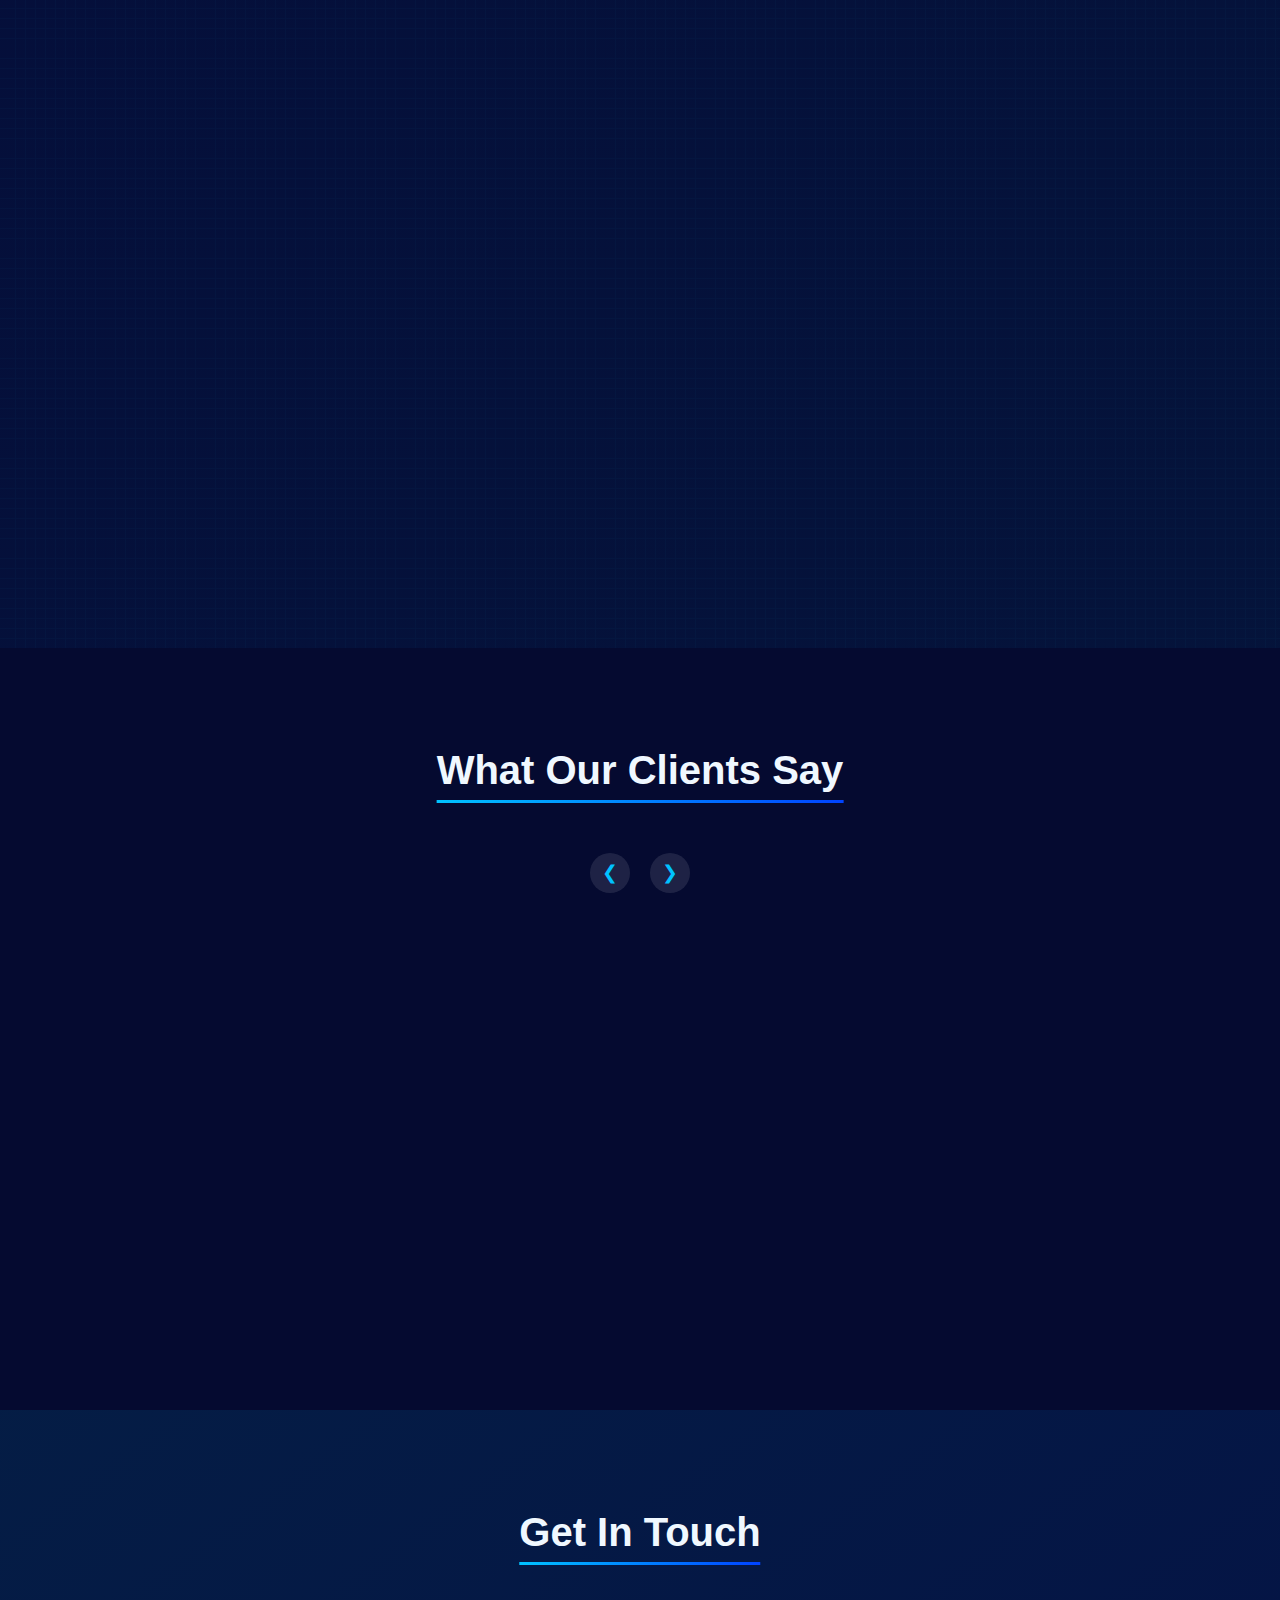
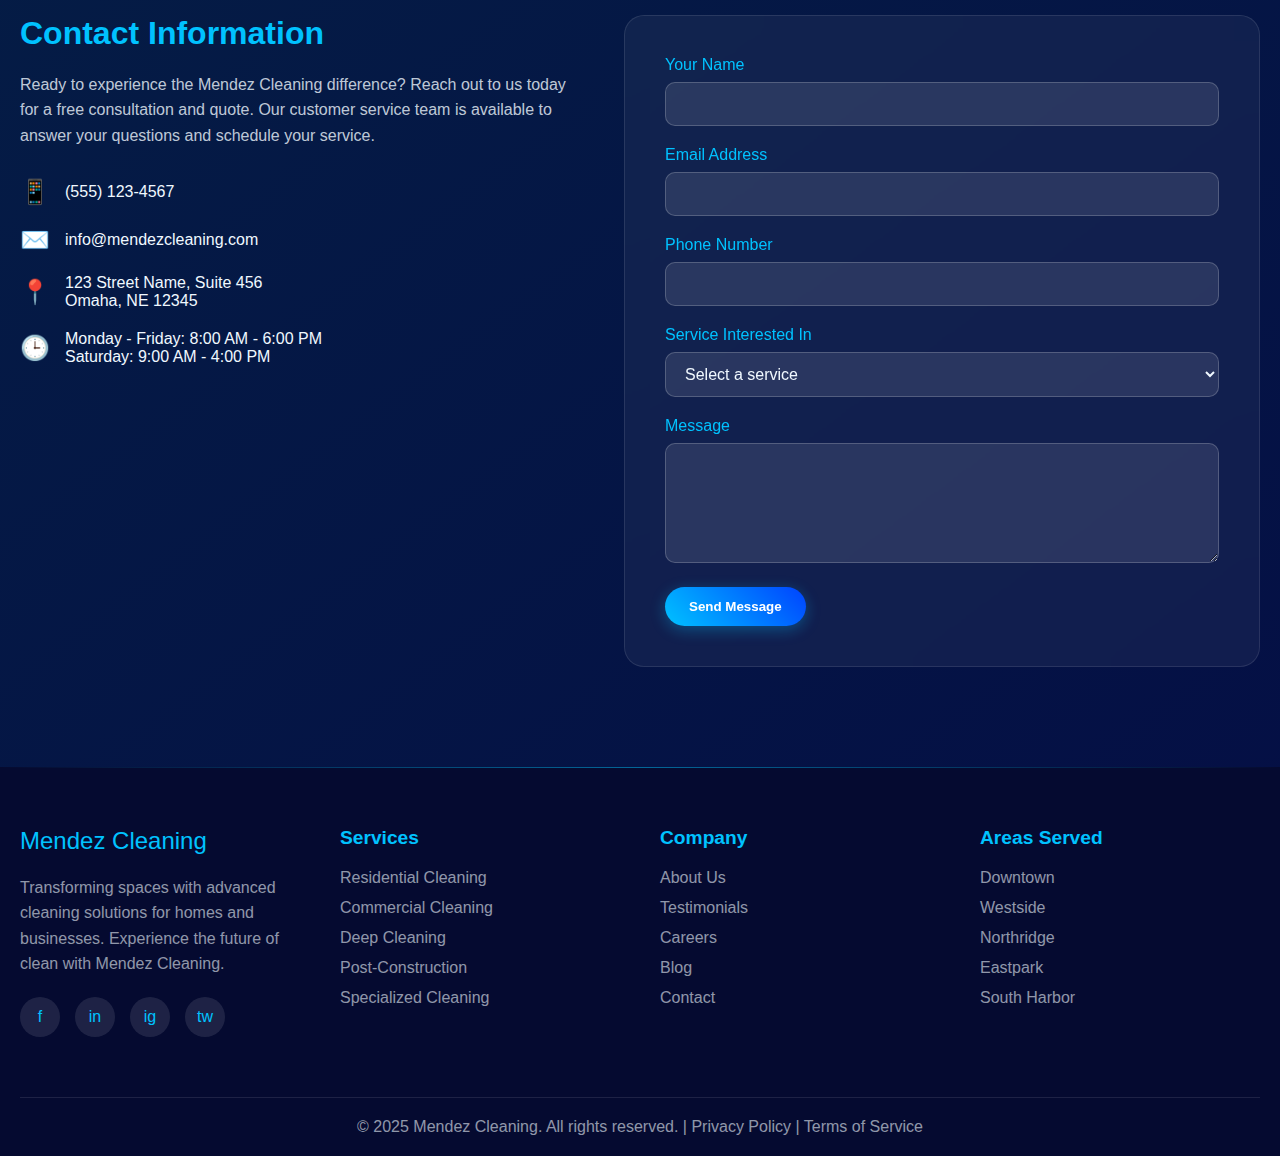
==== commit 91a0cfe1: "html update" ====
--- a/index.html
+++ b/index.html
@@ -321,7 +321,7 @@
                         </div>
                         <div class="contact-item">
                             <span class="contact-icon">📍</span>
-                            <p>123 Clean Street, Suite 456<br>Sparkle City, SC 12345</p>
+                            <p>123 Street Name, Suite 456<br>Omaha, NE 12345</p>
                         </div>
                         <div class="contact-item">
                             <span class="contact-icon">🕒</span>
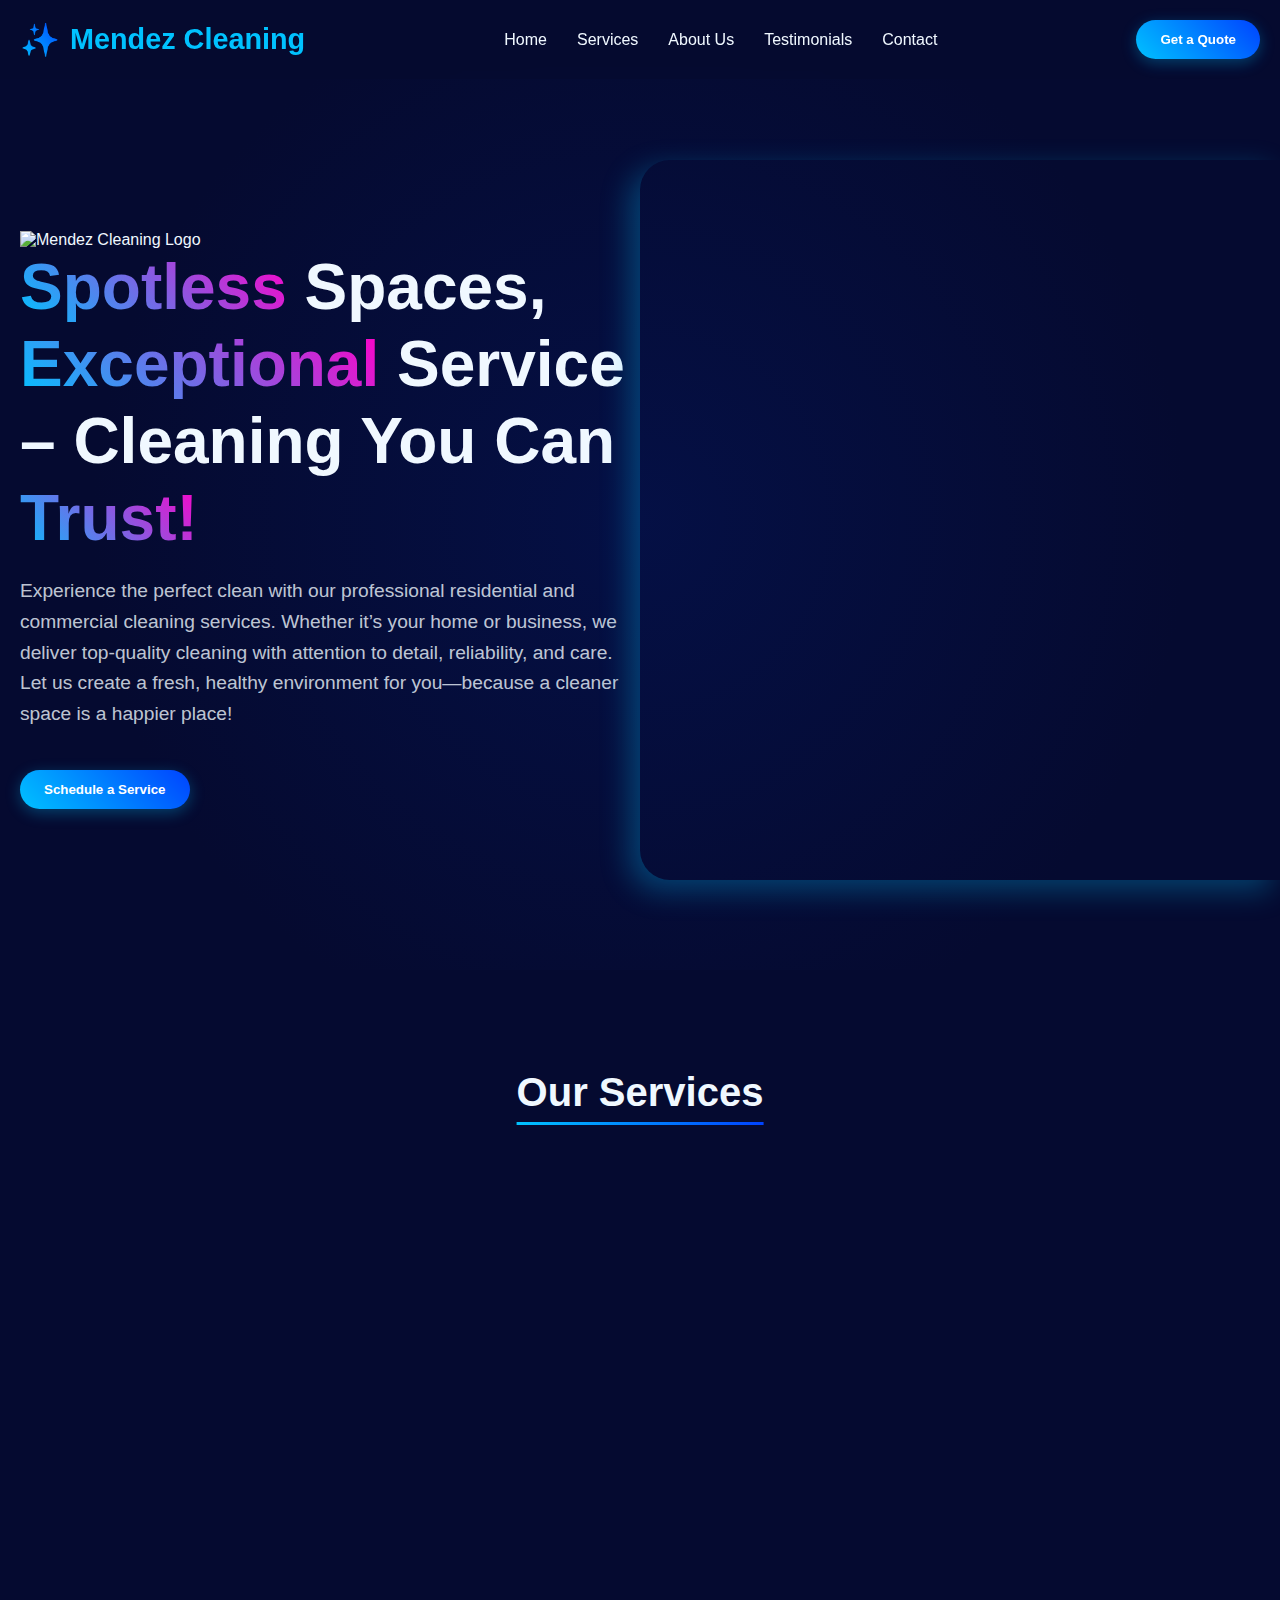
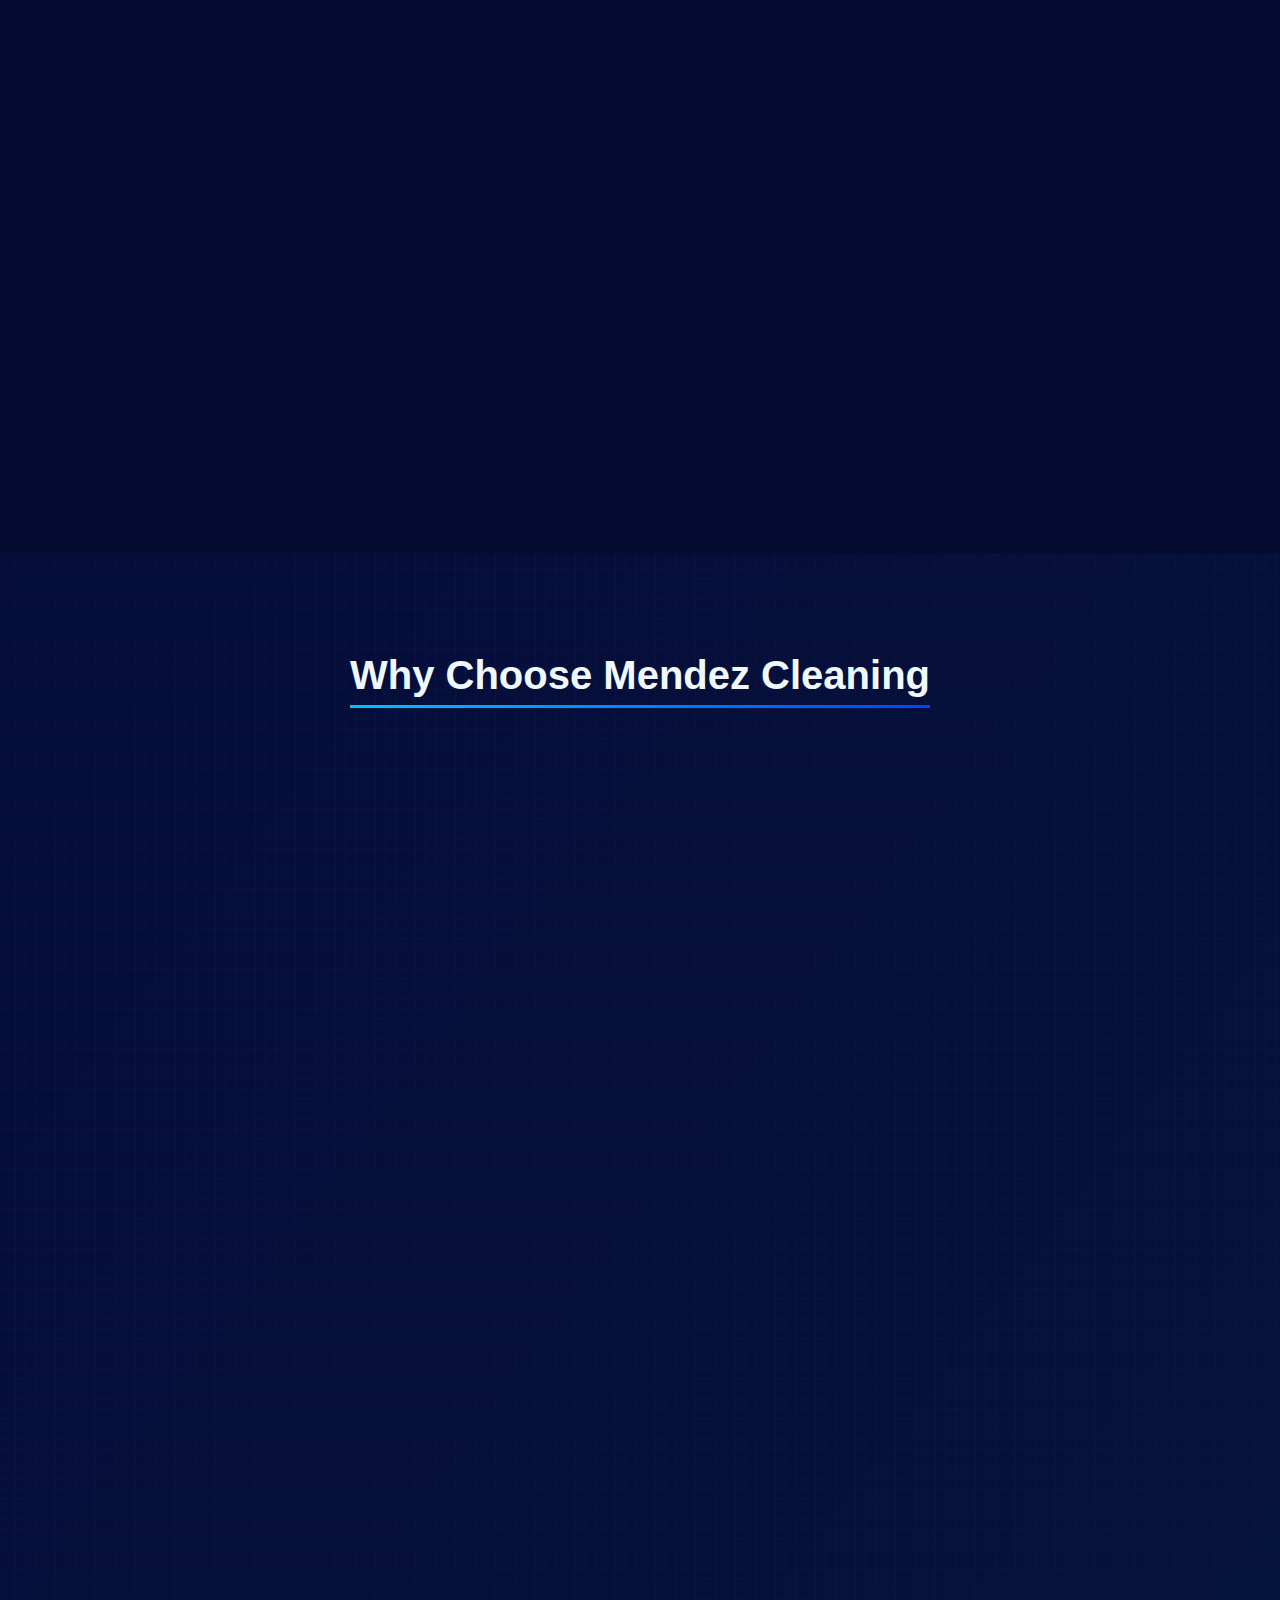
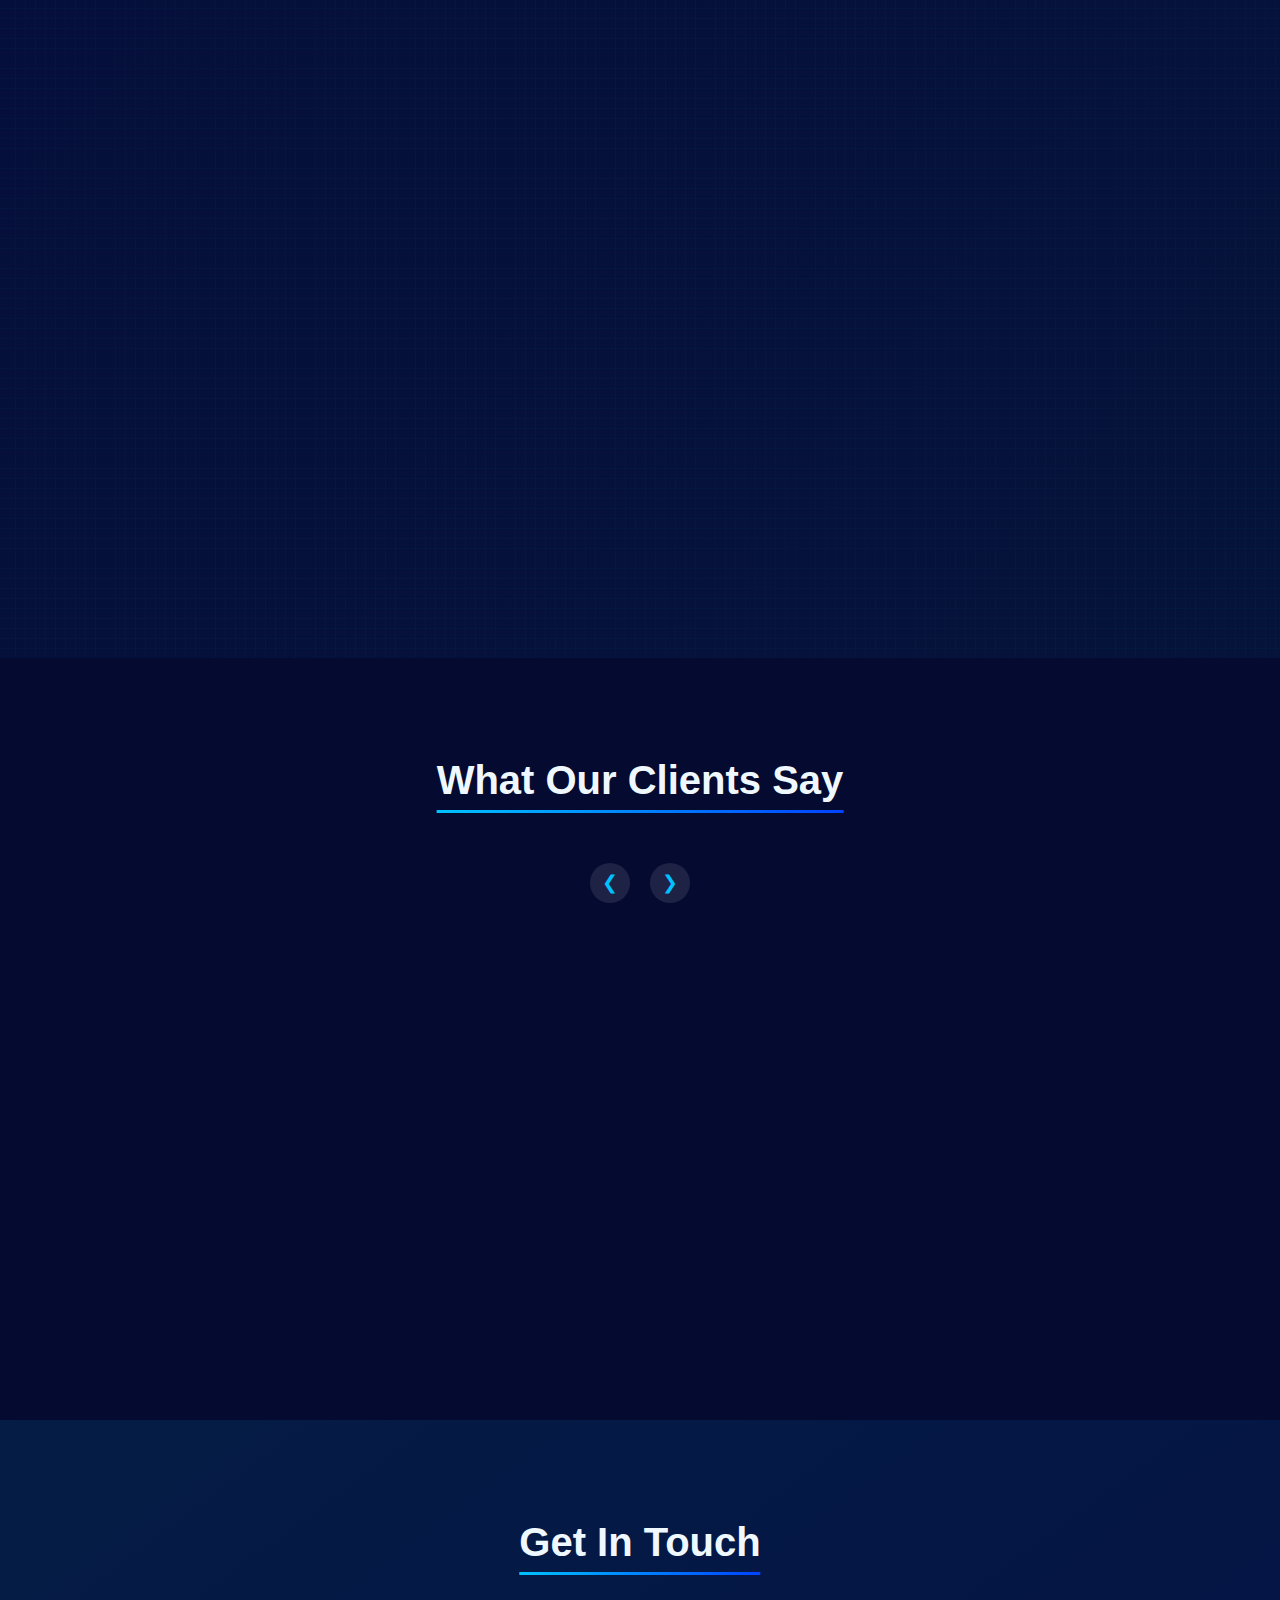
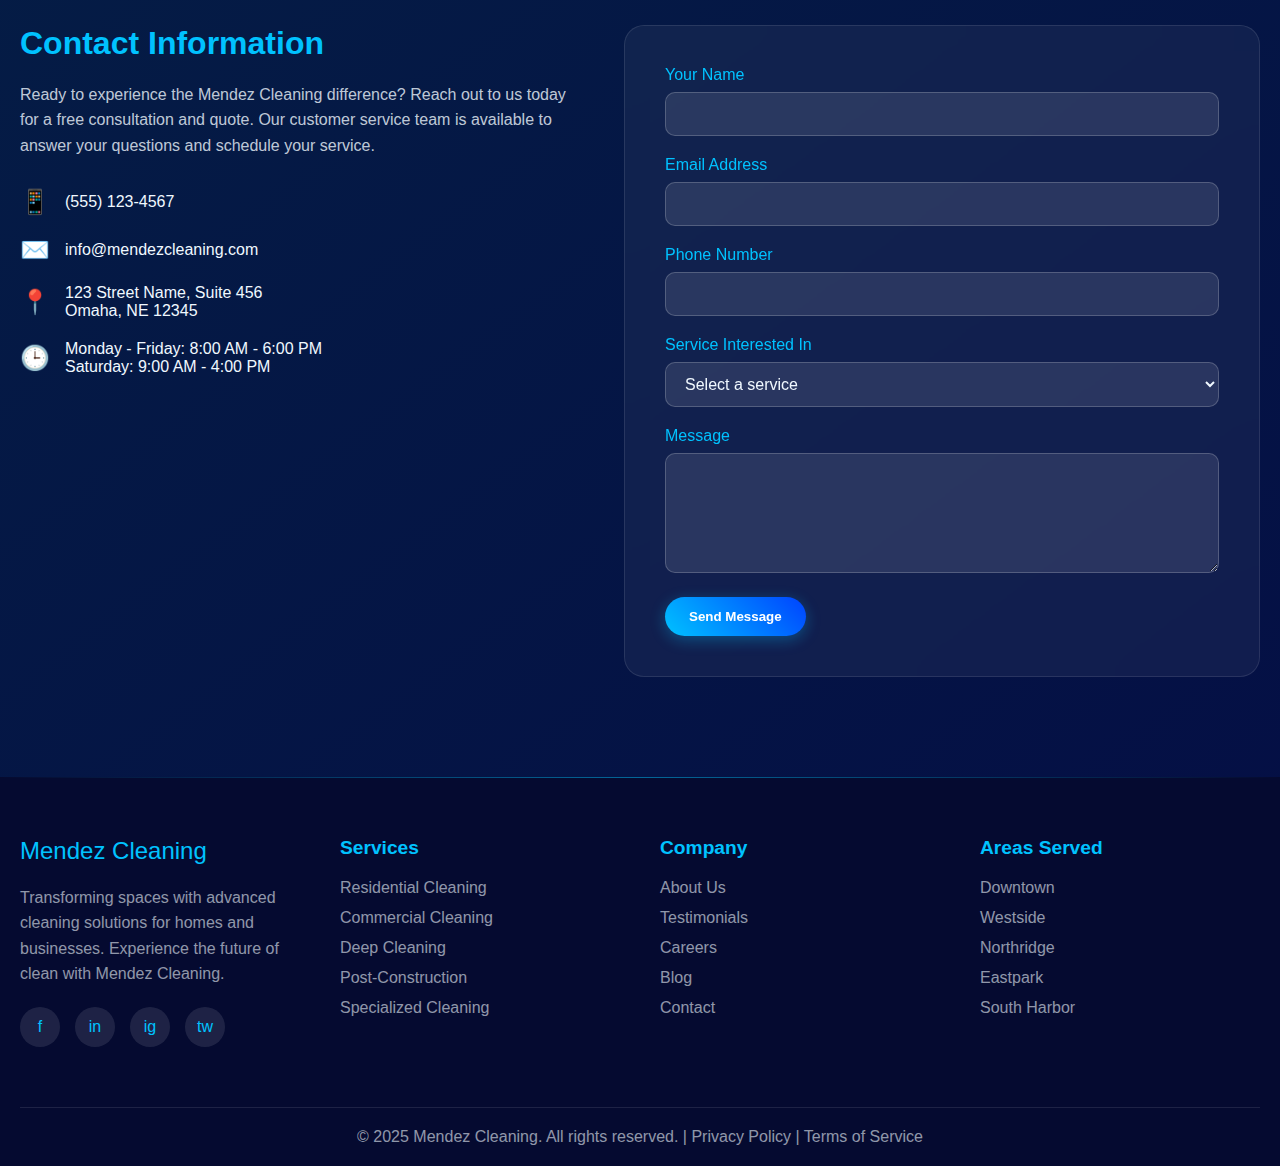
==== commit 4e03dab1: "added Logo" ====
--- a/index.html
+++ b/index.html
@@ -46,6 +46,9 @@
     <section class="hero" id="home">
         <div class="container">
             <div class="hero-content">
+                <div class="main-logo">
+                    <img src="images/logo.png" alt="Mendez Cleaning Logo" class="logo-main">
+                </div>
                 <h1 class="hero-title"><span>Spotless</span> Spaces, <span>Exceptional</span> Service – Cleaning You Can <span>Trust!</span></h1>
                 <p class="hero-description">Experience the perfect clean with our professional residential and commercial cleaning services. Whether it’s your home or business, we deliver top-quality cleaning with attention to detail, reliability, and care. Let us create a fresh, healthy environment for you—because a cleaner space is a happier place!</p>
                 <button class="cta-button pulse">Schedule a Service</button>
--- a/styles.css
+++ b/styles.css
@@ -205,7 +205,7 @@
     align-items: center;
     position: relative;
     overflow: hidden;
-    margin-top: 60px;
+    margin-top: 70px;
 }
 
 .hero::before {
